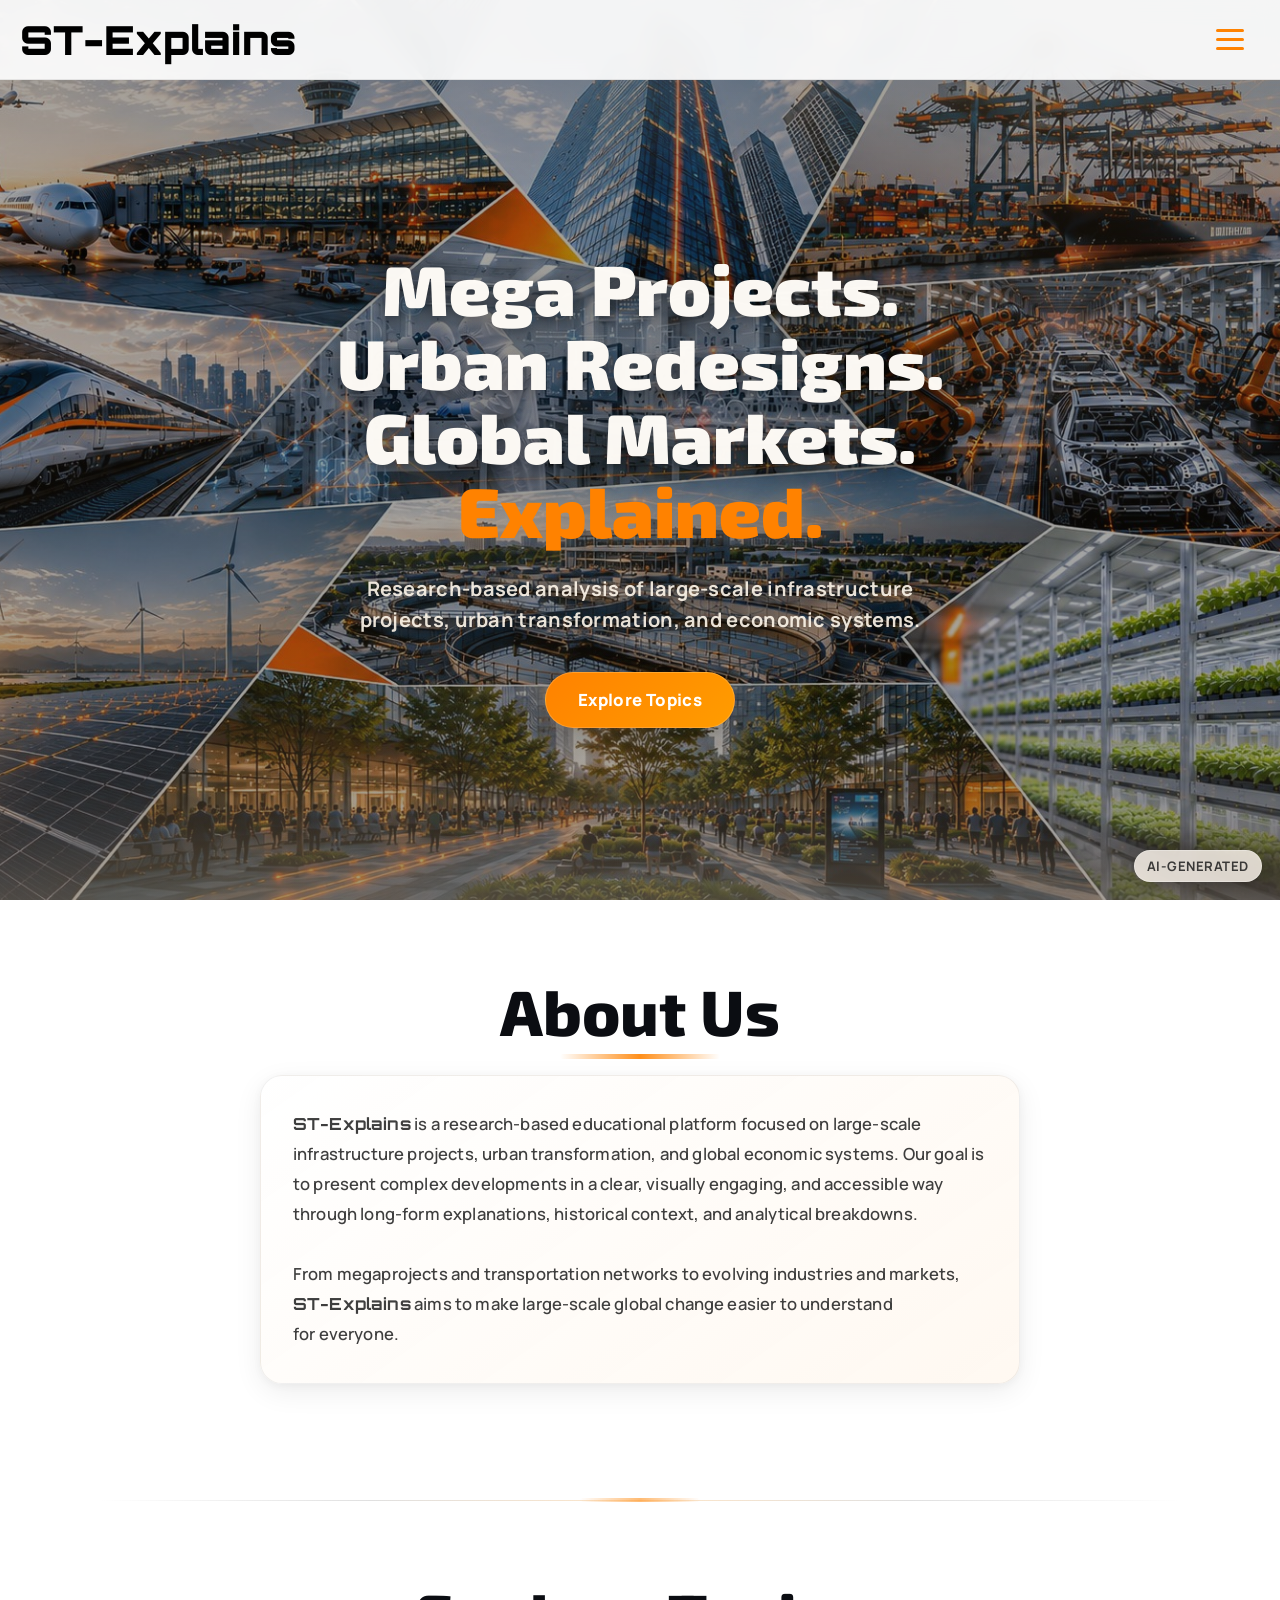
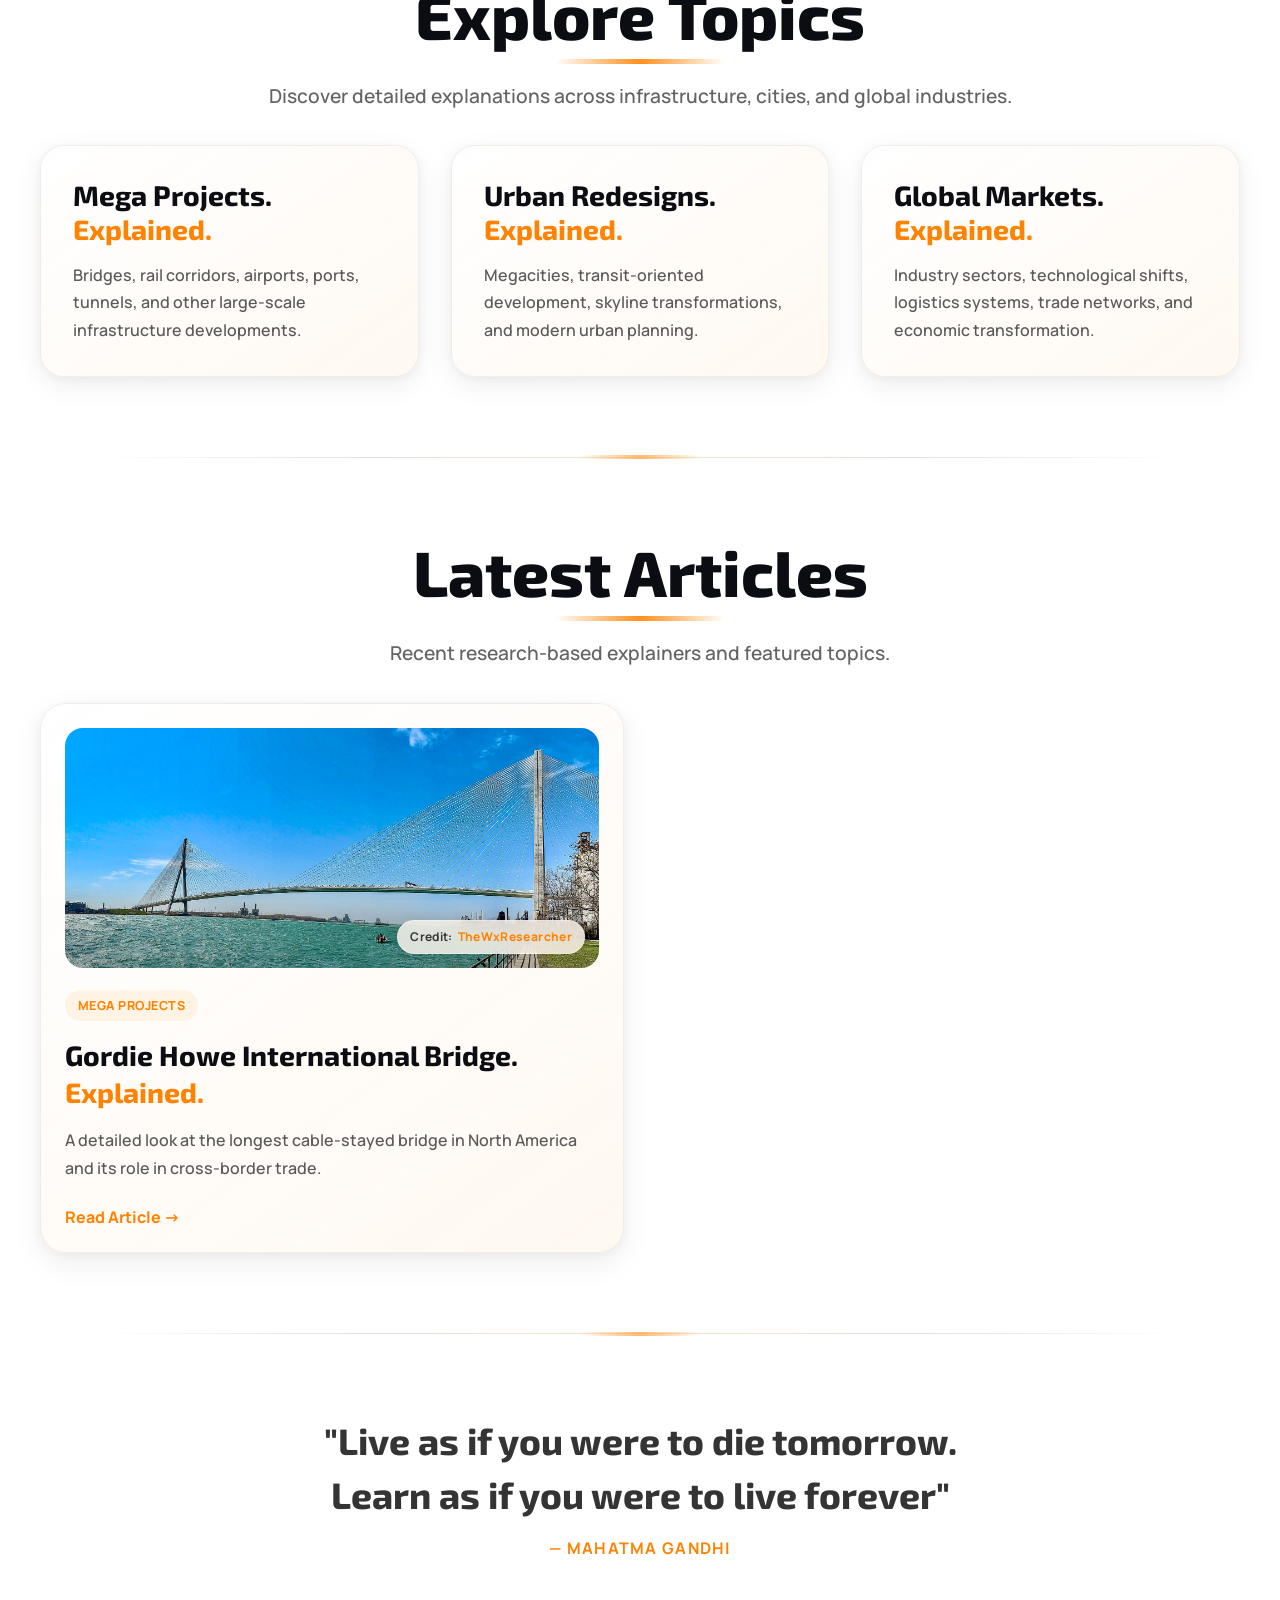
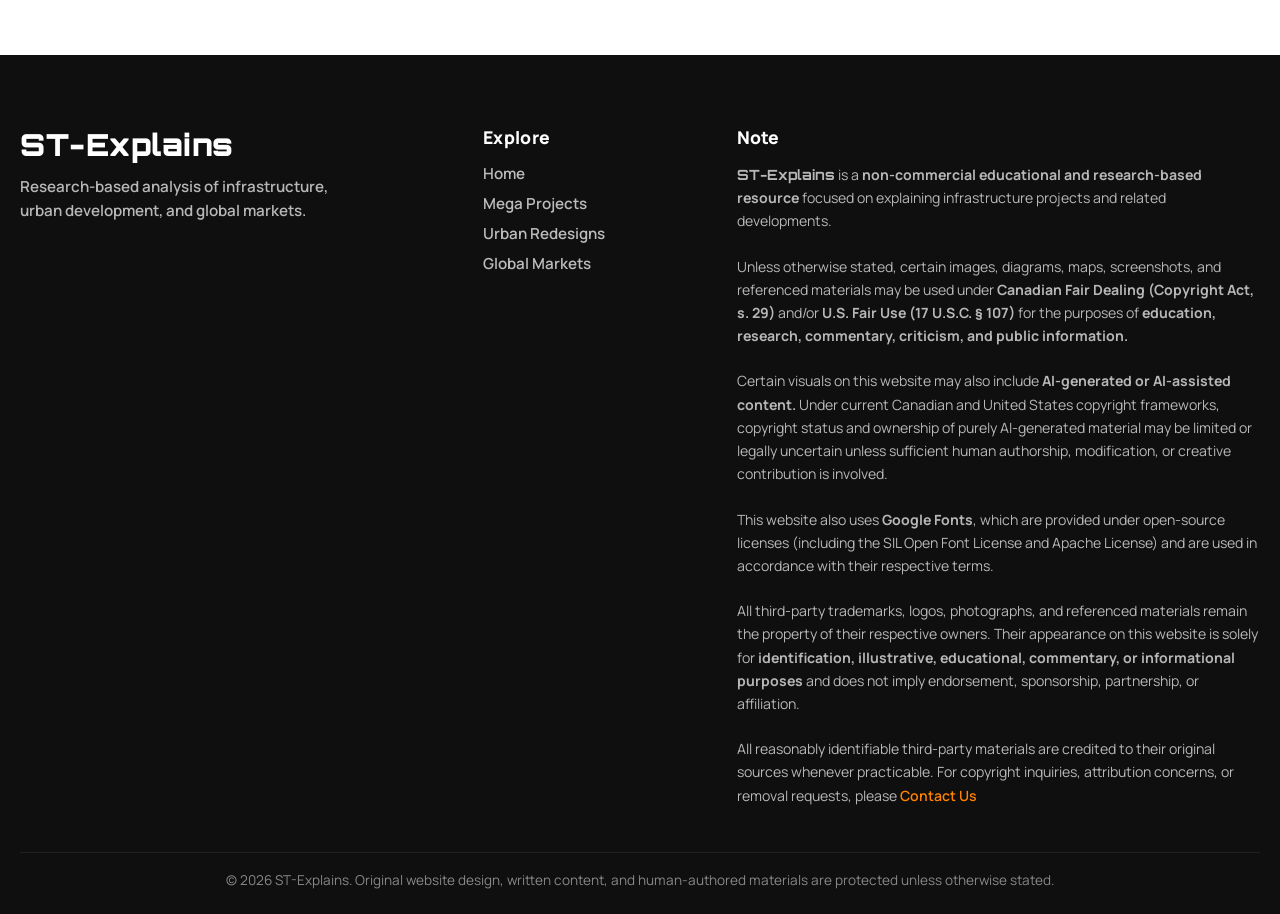
==== index.html @ fc3ccb42 "Update index.html" ====
<!DOCTYPE html>
<html lang="en"></html>
    <head>
        <meta charset="UTF-8" />
        <meta name="viewport" content="width=device-width, initial-scale=1.0" />
        <title>ST-Explains</title>
        <link rel="preconnect" href="https://fonts.googleapis.com">
        <link rel="preconnect" href="https://fonts.gstatic.com" crossorigin>
        <link href="https://fonts.googleapis.com/css2?family=Exo+2:wght@600;700;800&family=Manrope:wght@400;500;600;700;800&family=Orbitron:wght@600;700;800&display=swap" rel="stylesheet">
        <link rel="stylesheet" href="style.css">
    </head>
    <body>
        <!-- Navigation Bar & Hero Section -->
        <section class="hero">
            <img src="images/Home-Widespread-NO-LABEL.png" class="hero__bg">
            
            <!-- IMAGE INFO  -->
            <div class="hero-image-label">
                AI-Generated
            </div>

            <!-- Navigation Bar -->
            <nav class="navbar">
                <div class="navbar__container">
                    <a href="index.html" id="navbar__logo">ST-Explains</a>
                    <button id="mobile-menu" class="navbar__toggle" type="button">
                        <span class="bar"></span>
                        <span class="bar"></span>
                        <span class="bar"></span>
                    </button>
                    <ul class="navbar__menu" id="primary-navigation">
                        <li class="navbar__item active">
                            <a href="index.html" class="navbar__links active"><span class="nav-txt">Home</span></a>
                        </li>
                        <li class="navbar__item">
                            <a href="megaprojects.html" class="navbar__links"><span class="nav-txt">Mega Projects</span></a>
                        </li>
                        <li class="navbar__item">
                            <a href="cities.html" class="navbar__links"><span class="nav-txt">Urban Redesigns</span></a>
                        </li>
                        <li class="navbar__item">
                            <a href="industries.html" class="navbar__links"><span class="nav-txt">Global Markets</span></a>
                        </li>
                    </ul>
                </div>
            </nav>
            <!-- Hero Section -->
            <div class="hero__content">
                <div class="text-box">
                    <h1>Mega Projects. <br>Urban Redesigns. <br>Global Markets. <br><span class="accent">Explained.</span></h1>
                    <p><strong>Research-based analysis of large-scale infrastructure projects, urban transformation, and economic systems.</strong></p>
                    <a href="#explore-topics">Explore Topics</a>
                </div>
            </div>
        </section>

        <div class="page-layout">
            <!-- ======================================================
                ABOUT SECTION
            ======================================================= -->

            <section class="About_Section">

                <h1>About Us</h1>

                <div class="about-card">
                    <p>
                        <strong style="font-family: 'Orbitron', sans-serif;">ST-Explains</strong> is a research-based educational platform focused on
                        large-scale infrastructure projects, urban transformation, and global economic systems.
                        Our goal is to present complex developments in a clear, visually engaging, and accessible way
                        through long-form explanations, historical context, and analytical breakdowns.
                        <br><br>
                        From megaprojects and transportation networks to evolving industries and markets,
                        <strong style="font-family: 'Orbitron', sans-serif;">ST-Explains</strong> aims to make large-scale global change easier to understand for everyone.
                    </p>
                </div>

            </section>
            <div class="section-divider"></div>

            <!-- ======================================================
                TOPICS SECTION
            ======================================================= -->

            <section id="explore-topics" class="topics-section">

                <div class="section-heading">
                    <h1>Explore Topics</h1>
                    <p>
                        Discover detailed explanations across infrastructure,
                        cities, and global industries.
                    </p>
                </div>

                <div class="topics-grid">
                    <a href="megaprojects.html" class="topic-card">
                        <h3>Mega Projects. <span class="accent">Explained.</span></h3>
                        <p>
                            Bridges, rail corridors, airports, ports,
                            tunnels, and other large-scale infrastructure developments.
                        </p>
                    </a>

                    <a href="cities.html" class="topic-card">

                        <h3>Urban Redesigns.<span class="accent"> Explained.</span></h3>

                        <p>
                            Megacities, transit-oriented development,
                            skyline transformations, and modern urban planning.
                        </p>

                    </a>

                    <a href="industries.html" class="topic-card">
                        <h3>Global Markets. <span class="accent">Explained.</span></h3>
                        <p>
                            Industry sectors, technological shifts,
                            logistics systems, trade networks, and economic transformation.
                        </p>

                    </a>

                </div>

            </section>
            <div class="section-divider"></div>

            <!-- ======================================================
                LATEST ARTICLES
            ======================================================= -->

            <section class="latest-section">
                <div class="section-heading">
                    <h1>Latest Articles</h1>
                    <p>
                        Recent research-based explainers and featured topics.
                    </p>
                </div>
                <div class="latest-grid">
                    <article class="article-card">

                        <!-- ARTICLE IMAGE -->
                        <div class="article-image-wrapper">
                            <img 
                                src="/Megaprojects/GHIB/Gordie_Howe_International_Bridge_2026-04-21_1052.jpg"
                                alt="Gordie Howe International Bridge in April 2026"
                                class="article-image"
                            >
                            <!-- IMAGE LABEL -->
                            <div class="article-image-label">
                                Credit: <a href="https://commons.wikimedia.org/wiki/User:TheWxResearcher">TheWxResearcher</a>
                            </div>

                        </div>

                        <!-- ARTICLE CONTENT -->
                        <div class="article-content">

                            <span class="article-tag">
                                Mega Projects
                            </span>

                            <h3>
                                Gordie Howe International Bridge. <br>
                                <span class="accent">Explained.</span>
                            </h3>

                            <p>
                                A detailed look at the longest cable-stayed bridge in North America
                                and its role in cross-border trade.
                            </p>

                            <a href="Megaprojects/GHIB/GHIB.html">
                                Read Article →
                            </a>

                        </div>

                    </article>

                </div>
            </section>
            <div class="section-divider"></div>

            <!-- ======================================================
                QUOTE SECTION
            ======================================================= -->

            <section class="quote-section">

                <blockquote>
                    "Live as if you were to die tomorrow. <br>Learn as if you were to live forever"
                </blockquote>

                <p>— Mahatma Gandhi</p>

            </section>

        </div>
         
        <!-- FOOTER -->
        <footer class="site-footer">

            <div class="footer-container">

                <!-- Brand -->
                <div class="footer-brand">
                    <h2>ST-Explains</h2>
                    <p>
                        Research-based analysis of infrastructure, urban development, and global markets.
                    </p>
                </div>

                <!-- Links -->
                <div class="footer-links">
                    <h4>Explore</h4>
                    <a href="index.html">Home</a>
                    <a href="megaprojects.html">Mega Projects</a>
                    <a href="cities.html">Urban Redesigns</a>
                    <a href="industries.html">Global Markets</a>
                </div>

                <!-- Social / Note -->
                <div class="footer-note">
                    <h4>Note</h4>
                    <p>
                        <strong style="font-family: 'Orbitron', sans-serif;">ST-Explains</strong> is a <strong>non-commercial educational and research-based resource</strong> 
                        focused on explaining infrastructure projects and related developments.
                    </p>
                    <br>
                    <p>
                        Unless otherwise stated, certain images, diagrams, maps, screenshots, and referenced materials 
                        may be used under <strong>Canadian Fair Dealing (Copyright Act, s. 29)</strong> and/or 
                        <strong>U.S. Fair Use (17 U.S.C. § 107)</strong> for the purposes of 
                        <strong>education, research, commentary, criticism, and public information.</strong>
                    </p>
                    <br>
                    <p>
                        Certain visuals on this website may also include 
                        <strong>AI-generated or AI-assisted content.</strong>
                        Under current Canadian and United States copyright frameworks, copyright status and ownership 
                        of purely AI-generated material may be limited or legally uncertain unless sufficient human authorship, 
                        modification, or creative contribution is involved.
                    </p>
                    <br>
                    <p>
                        This website also uses <strong>Google Fonts</strong>, which are provided under open-source
                        licenses (including the SIL Open Font License and Apache License) and are used in accordance
                        with their respective terms.
                    </p>
                    <br>
                    <p>
                        All third-party trademarks, logos, photographs, and referenced materials remain the property 
                        of their respective owners. Their appearance on this website is solely for 
                        <strong>identification, illustrative, educational, commentary, or informational purposes</strong> 
                        and does not imply endorsement, sponsorship, partnership, or affiliation.
                    </p>
                    <br>
                    <p>
                        All reasonably identifiable third-party materials are credited to their original sources whenever practicable.
                        For copyright inquiries, attribution concerns, or removal requests, please  <a class="footer-links" href="https://commons.wikimedia.org/wiki/User:TheWxResearcher">Contact Us</a>
                    </p>
                </div>

            </div>

            <!-- Bottom bar -->
            <div class="footer-bottom">
                <p>
                    © 2026 ST-Explains. Original website design, written content, and human-authored materials 
                    are protected unless otherwise stated.
                </p>
            </div>
        </footer>
        <script src="app.js"></script>
    </body>
</html>
---- style.css ----
:root {
    /* ============================= */
    /* Base Colors */
    --white-primary: #FFFFFF;
    --white-muted: #F5F5F5;

    --black-primary: #000000;
    --black-secondary: #1C1C1C;

    /* ============================= */
    /* Text Colors */
    --text-primary: #0b0d12;
    --text-secondary: #4f545c;
    --text-secondary-overlay: #1f2328;
    --text-muted: #C4C4C4;
    --text-inverse: #FFFFFF;

    /* ============================= */
    /* Accent Colors (Construction Theme) */
    --accent-primary: #FF8200;   /* Industrial Reddish-Orange */
    --accent-secondary: #FF9C00; /* Construction Gold */

    /* ============================= */
    /* UI Elements */
    --background-main: var(--white-primary);
    --background-section: var(--white-muted);

    --navbar-bg: var(--white-primary);
    --footer-bg: var(--black-primary);

    --link-default: var(--accent-primary);
    --link-hover: var(--accent-secondary);

    --button-primary-bg: var(--accent-primary);
    --button-primary-text: var(--text-inverse);
    --button-primary-hover-bg: var(--accent-secondary);
    --button-primary-hover-text: var(--text-inverse);

    --divider-color: #353535;
    --border-light: #e0e0e0;

    /* Navbar height */
    --navbar-height: 80px;
}

/* =========================================================
   RESET & BASE
========================================================= */
html {
    scroll-behavior: smooth;
    margin: 0;
    padding: 0;
}

* {
    margin: 0;
    padding: 0;
    box-sizing: border-box;
}

body {
    background-color: var(--white-primary);
    color: var(--text-primary);
    margin: 0;
    padding: 0;
    -webkit-font-smoothing: antialiased;
    -moz-osx-font-smoothing: grayscale;
    text-rendering: optimizeLegibility;
}

/* =========================================================
   FONT Hierarchy
========================================================= */
body,
p,
a,
li,
span,
button,
input,
textarea {
    font-family: 'Manrope', sans-serif;
}

/* Headings */

.text-box h1, .text-box h1 .accent,
.section-heading h1,
.About_Section h1,
.topic-card h3, .topic-card h3 .accent,
.article-card h3, .article-card h3 .accent,
.quote-section blockquote {
    font-family: 'Exo 2', sans-serif;
}
/* Logo */

#navbar__logo,
.footer-brand h2 {
    font-family: 'Orbitron', sans-serif;
}
/* =========================================================
   NAVBAR
========================================================= */
.navbar {
    position: fixed;
    top: 0;
    left: 0;
    width: 100%;
    height: var(--navbar-height);
    z-index: 9999;
    background: rgba(255, 255, 255, 0.92); /* slightly translucent */
    backdrop-filter: blur(10px);          /* modern glass effect */
    -webkit-backdrop-filter: blur(10px);
    border-bottom: 1px solid rgba(0,0,0,0.08);
}

.navbar__container {
    max-width: 1300px;
    height: 100%;
    margin: 0 auto;
    padding: 0 20px;
    display: flex;
    justify-content: space-between;
    align-items: center;
}

/* Logo */
#navbar__logo {
    font-size: 2.5rem;
    font-weight: 900;
    color: var(--black-primary);
    text-decoration: none;
}

/* Menu */
.navbar__menu {
    display: flex;
    list-style: none;
    align-items: center;
}

.navbar__item {
    height: 50px;
    font-size: 1.25rem;
    font-weight: 700;
}

.navbar__links {
    position: relative;
    display: inline-flex;
    align-items: center;
    padding: 0 1.1rem;
    height: 100%;
    color: var(--text-primary);
    transition: color 0.25s ease;
    text-decoration: none;
    text-shadow: 0 2px 8px rgba(0,0,0,0.12), 0 1px 0 rgba(255,255,255,0.12);
}

.nav-txt {
    display: inline-block; /* needed so ::after can size to the text */
    position: relative;
}

.nav-txt::after {
    content: "";
    position: absolute;
    left: 50%;
    bottom: -15px;
    width: 100%;
    height: 4px;
    transform: translateX(-50%) scaleX(0);
    transform-origin: center;
    background: var(--accent-primary);
    transition: transform .75s cubic-bezier(.2,.8,.2,1);
    pointer-events: none;
    z-index: 2;
}

/* show the underline */
.navbar__links:hover .nav-txt::after,
.navbar__links:focus-visible .nav-txt::after,
.navbar__links.active .nav-txt::after,
.navbar__item:focus-within .nav-txt::after {
    transform: translateX(-50%) scaleX(1.15);
}

/* color on hover/focus/active */
.navbar__links:hover,.navbar__links:focus-visible,.navbar__links.active {
    color: var(--accent-primary);
    text-shadow: 0 2px 12px rgba(255,130,0,0.22), 0 1px 0 rgba(255,255,255,0.12);
    outline: none;
}

/* Mobile toggle */
.navbar__toggle {
    display: none;              
    background: transparent;
    border: 0;
    padding: 8px;
    cursor: pointer;
    align-items: center;
    justify-content: center;
    gap: 6px;
    z-index: 1200;
    width: 44px;
    height: 40px;
    box-sizing: content-box;
}

/* the three bars */
.navbar__toggle .bar {
    display: block;           
    width: 28px;
    height: 3px;
    border-radius: 2px;
    background: var(--accent-primary, #ff7200);
    transform-origin: center;
    transition: transform .25s ease, opacity .2s ease;
}

@media screen and (max-width: 1300px) {
    .navbar {
        transition: top 0.35s ease;
    }

    .navbar__toggle {
        display: inline-flex;
        flex-direction: column;
        align-items: center;
        justify-content: center;
    } 

    .navbar__container {
        position: relative;
    }

    .navbar__menu {
        position: absolute;
        top: -1000px;
        left: 0;
        width: 100%;
        background-color: #ffffff;
        flex-direction: column;
        transition: top 0.35s ease;
        border-bottom: 1px solid var(--border-light);
        padding-bottom: 10px;
    }

    .navbar__menu.active {
        top: 80px;
    }
    
    .navbar__item {
        position: relative;
        width: 100%;
        height: auto;
        justify-content: center;
        font-size: 1.25rem;
    }
    
    .nav-txt::after {
        display: none !important;
        transition: none !important;
        transform: none !important;
        opacity: 0 !important;
    }

    .navbar__links {
        display: block;
        width: 100%;
        padding: 1.25rem 1.5rem 1.25rem 2.5rem;
        box-sizing: border-box;
        border-radius: 12px;
        position: relative;
        text-align: center;
    }

    .navbar__links:hover, .navbar__links.active, .navbar__item:focus-within .navbar__links {
        color: var(--accent-primary);  
    }

    .navbar__links::before {
        content: "";
        position: absolute;
        left: 12px;
        top: 50%;
        transform: translateY(-50%) scaleY(0);
        transform-origin: center;
        width: 6px;
        height: 30px;               /* final height */
        background: var(--accent-primary);
        border-radius: 4px;
        transition: transform .75s cubic-bezier(.2,.9,.2,1);
        z-index: 3;
        pointer-events: none;
    }

    .navbar__links::after {
        content: "";
        position: absolute;
        left: 8px;
        top: 50%;
        transform: translateY(-50%) scaleY(0);
        transform-origin: center;
        width: calc(100% - 16px);
        height: 50px;
        background: rgba(255,156,0,0.14);
        border-radius: 12px;
        transition: transform .75s cubic-bezier(.2,.9,.2,1), opacity .18s linear;
        z-index: 2;
        pointer-events: none;
        opacity: 0;
    }

    .navbar__links:hover::before,
    .navbar__links.active::before,
    .navbar__item:focus-within .navbar__links::before {
        transform: translateY(-50%) scaleY(1.15);
    }

    .navbar__links:hover::after,
    .navbar__links.active::after,
    .navbar__item:focus-within .navbar__links::after {
        transform: translateY(-50%) scaleY(1);
        opacity: 1;
    }

    .navbar__toggle.is-active .bar:nth-child(1) {
        transform: translateY(9px) rotate(45deg);
    }

    .navbar__toggle.is-active .bar:nth-child(2) {
        opacity: 0;
    }

    .navbar__toggle.is-active .bar:nth-child(3) {
        transform: translateY(-9px) rotate(-45deg);
    }
}

/* =========================================================
   HERO SECTION
========================================================= */
.hero {
    position: relative;
    height: 100vh;
    width: 100%;
    overflow: hidden;
    display: flex;
    align-items: center;
    justify-content: center;
    margin-bottom: 0;
}

/* HERO IMAGE */
.hero__bg {
    position: absolute;
    inset: 0;
    width: 100%;
    height: 100%;
    object-fit: cover;
    object-position: center;
    z-index: 1;
    animation: heroZoom 18s ease-in-out infinite alternate;
    object-position: center 35%;
}

@keyframes heroZoom {
    from {
        transform: scale(1);
    }
    to {
        transform: scale(1.08);
    }
}

/* OVERLAY LAYERS */
.hero::before {
    content: "";
    position: absolute;
    inset: 0;
    background:
        linear-gradient(
            rgba(0,0,0,0.35),
            rgba(0,0,0,0.35)
        ),

        linear-gradient(
            to bottom,
            hsla(33, 100%, 89%, 0.4) 0%,
            hsla(33, 100%, 89%, 0.2) 8%,
            hsla(35, 100%, 81%, 0.1) 14%,
            transparent 22%
        ),
        linear-gradient(
            to top,
            hsla(33, 100%, 89%, 0.4) 0%,
            hsla(33, 100%, 89%, 0.2) 8%,
            hsla(35, 100%, 81%, 0.1) 14%,
            transparent 22%
        ),
        radial-gradient(
            ellipse at 80% 0%,
            rgba(255, 200, 120, 0.15) 0%,
            transparent 60%
        ),
        radial-gradient(
            ellipse at 20% 100%,
            rgba(255, 200, 120, 0.15) 0%,
            transparent 60%
        );
    z-index: 2;
    pointer-events: none;
}

/* =========================================================
   HERO IMAGE LABEL
========================================================= */

.hero-image-label {
    position: absolute;
    bottom: 18px;
    right: 18px;
    z-index: 20;
    padding: 6px 12px;
    border-radius: 999px;
    background: rgba(255, 248, 240, 0.82);
    backdrop-filter: blur(10px);
    color: rgba(40, 40, 40, 0.9);
    font-size: 0.82rem;
    font-weight: 700;
    letter-spacing: 0.04em;
    text-transform: uppercase;
    box-shadow: 0 4px 14px rgba(0,0,0,0.14);
    border: 1px solid rgba(255,255,255,0.28);
    user-select: none;
    pointer-events: none;
}

/* ---------------------------------------------------------
   MOBILE
--------------------------------------------------------- */

@media screen and (max-width: 768px) {
    .hero-image-label {
        bottom: 14px;
        right: 14px;
        font-size: 0.72rem;
        padding: 5px 10px;
    }
}

/* =========================================================
   HERO TEXT
========================================================= */
.hero__content {
    position: relative;
    z-index: 5;
    width: 100%;
    padding-top: var(--navbar-height);
    display: flex;
    justify-content: center;
    align-items: center;
}

.text-box {
    width: 100%;
    max-width: 1300px;
    display: flex;
    flex-direction: column;
    align-items: center;
    gap: 25px;
    text-align: center;
    color: #fff;
    padding:
        clamp(1rem, 2vw, 2rem)
        clamp(1rem, 3vw, 2.5rem);
}

/* ---------------------------------------------------------
   MAIN TITLE
--------------------------------------------------------- */
.text-box h1 {
    margin: 0;
    max-width: 1000px;
    font-size: clamp(3rem, 5.5vw, 5.5rem);
    font-weight: 900;
    line-height: 1.05;
    color: rgba(255, 252, 247, 0.98);
    text-wrap: balance;
    text-shadow:
        0 10px 35px rgba(0,0,0,0.42),
        0 3px 10px rgba(0,0,0,0.22);
}

/* ACCENT */
.text-box h1 .accent {
    color: var(--accent-primary);
    text-shadow: 0 0 18px rgba(255, 190, 120, 0.18);
}

/* ---------------------------------------------------------
   SUBTITLE
--------------------------------------------------------- */

.text-box p {
    margin: 0;
    width: min(720px, 92%);
    font-size: clamp(1rem, 1.75vw, 1.25rem);
    font-weight: 500;
    line-height: 1.55;
    letter-spacing: 0.015em;
    color: rgba(255, 247, 235, 0.9);
    text-shadow: 0 3px 12px rgba(0,0,0,0.32);
    text-wrap: balance;
}

/* ---------------------------------------------------------
   CTA BUTTON
--------------------------------------------------------- */
.text-box a {
    margin-top: 0.75rem;
    display: inline-flex;
    align-items: center;
    justify-content: center;
    padding: 0.95rem 2rem;
    border-radius: 999px;
    background: linear-gradient(135deg, var(--accent-primary), var(--accent-secondary));
    color: white;
    text-decoration: none;
    font-size: 1.05rem;
    font-weight: 800;
    letter-spacing: 0.02em;
    border: 1px solid rgba(255,255,255,0.18);
    box-shadow: 0 8px 24px rgba(0,0,0,0.18);
    transition:
        transform 0.25s ease,
        box-shadow 0.25s ease,
        filter 0.25s ease;
}

.text-box a:hover {
    transform: translateY(-2px);
    filter: brightness(1.03);
    box-shadow: 0 12px 28px rgba(0,0,0,0.24);
}

/* ---------------------------------------------------------
   MOBILE
--------------------------------------------------------- */

@media screen and (max-width: 768px) {
    .hero__content {
        padding: 6rem 1.25rem 4rem;
    }

    .text-box {
        gap: 1rem;
    }

    .text-box h1 {
        font-size: clamp(2.5rem, 10vw, 4rem);
        line-height: 1.08;
        letter-spacing: -0.04em;
    }

    .text-box p {
        width: 100%;
        font-size: 1.08rem;
        line-height: 1.55;
    }

    .text-box a {
        width: 100%;
        max-width: 280px;
    }
}

/* =========================================================
   PAGE LAYOUT
========================================================= */

.page-layout {
    width: 100%;
    background: var(--white-primary);
    display: flex;
    flex-direction: column;
    align-items: center;
    gap: 2.75rem;
    padding: 2.5rem 1.5rem 6rem;
}

/* shared section width */

.About_Section,
.topics-section,
.latest-section,
.quote-section {
    width: 100%;
    max-width: 1200px;
}

/* =========================================================
   SECTION HEADINGS
========================================================= */

.section-heading {
    text-align: center;
    margin-bottom: 2rem;
}

.section-heading h1 {
    font-size: clamp(2.8rem, 5vw, 4rem); /* increased size */
    font-weight: 800;
    line-height: 1.05;
    color: var(--text-primary);
    position: relative;
    margin: 0 0 1rem;
    padding-bottom: 1rem;
    text-wrap: balance;
}

/* accent underline */
.section-heading h1::after {
    content: "";
    position: absolute;
    left: 50%;
    bottom: 0;
    transform: translateX(-50%);
    width: 170px;
    height: 5px;
    background: linear-gradient(to right, transparent, var(--accent-primary), transparent);
    border-radius: 2px;
    opacity: 0.9;
}

.section-heading p {
    max-width: 760px; /* slightly wider for balance */
    margin: 0 auto;
    font-size: 1.2rem;
    font-weight: 550;
    line-height: 1.75;
    color: rgba(40,40,40,0.72);
    text-wrap: balance;
}

/* =========================================================
   SECTION HEADING MOBILE
========================================================= */

@media screen and (max-width: 768px) {

    .section-heading {
        margin-bottom: 2rem;
    }

    .section-heading h1 {
        font-size: clamp(2.4rem, 9vw, 3.2rem);
        line-height: 1.08;
        margin-bottom: 0.85rem;
        padding-bottom: 0.75rem;
    }

    .section-heading h1::after {
        width: 130px;
        height: 4px;
    }

    .section-heading p {
        font-size: 1.02rem;
        line-height: 1.65;
    }
}

/* =========================================================
   SECTION DIVIDER
========================================================= */

.section-divider {
    width: min(1100px, 88%);
    height: 1px;
    margin: 2.25rem auto;
    background: linear-gradient(to right, transparent, rgba(0,0,0,0.12), rgba(255,140,0,0.22),rgba(0,0,0,0.12), transparent);
    position: relative;
}

/* subtle glowing center accent */
.section-divider::after {
    content: "";
    position: absolute;
    left: 50%;
    top: 50%;
    transform: translate(-50%, -50%);
    width: 120px;
    height: 4px;
    border-radius: 999px;
    background: linear-gradient(to right,transparent,var(--accent-primary),transparent);
    opacity: 0.55;
    filter: blur(0.5px);
}

/* =========================================================
   SECTION DIVIDER MOBILE
========================================================= */

@media screen and (max-width: 768px) {
    .section-divider {
        margin: 1.75rem auto;
        width: 92%;
    }

    .section-divider::after {
        width: 90px;
    }
}

/* =========================================================
   ABOUT SECTION
========================================================= */

.About_Section {
    display: flex;
    flex-direction: column;
    align-items: center;
    text-align: center;
    width: 100%;
    max-width: 1100px;
    margin: 2.25rem auto;
    padding: 0 1.5rem;
}

/* =========================================================
   HEADING
========================================================= */

.About_Section h1 {
    font-size: clamp(2.8rem, 5vw, 4rem);
    font-weight: 800;
    line-height: 1.08;
    color: var(--text-primary);
    position: relative;
    margin: 0 0 1rem;
    padding-bottom: 0.85rem;
    text-wrap: balance;
}

.About_Section h1::after {
    content: "";
    position: absolute;
    left: 50%;
    bottom: 0;
    transform: translateX(-50%);
    width: 160px;
    height: 5px;
    border-radius: 999px;
    background: linear-gradient(to right, transparent, var(--accent-primary), transparent);
    opacity: 0.9;
}

/* =========================================================
   ABOUT CARD
========================================================= */

.about-card {
    width: 100%;
    max-width: 760px;
    padding:
        clamp(1.4rem, 3vw, 2.1rem)
        clamp(1.2rem, 3vw, 2rem);
    border-radius: 22px;
    background: linear-gradient(145deg, rgba(255,255,255,0.96), rgba(255,248,240,0.92));
    border: 1px solid rgba(0,0,0,0.06);
    box-shadow:
        0 8px 28px rgba(0,0,0,0.07),
        0 2px 8px rgba(0,0,0,0.04);
    text-align: left;
}

/* =========================================================
   ABOUT TEXT
========================================================= */

.about-card p {
    margin: 0;
    font-size: clamp(1rem, 1.3vw, 1.08rem);
    font-weight: 550;
    line-height: 1.8;
    letter-spacing: 0.01em;
    color: rgba(35,35,35,0.88);
    text-wrap: pretty;
}

/* =========================================================
   ABOUT SECTION MOBILE
========================================================= */

@media screen and (max-width: 768px) {

    .About_Section {
        margin: 2rem auto;
        padding: 0 1rem;
    }

    .About_Section h1 {
        margin-bottom: 0.9rem;
        padding-bottom: 0.7rem;
    }

    .About_Section h1::after {
        width: 120px;
        height: 4px;
    }

    .about-card {
        border-radius: 18px;
        padding: 1.35rem;
    }

    .about-card p {
        font-size: 1rem;
        line-height: 1.72;
    }
}

/* =========================================================
   TOPICS GRID
========================================================= */

.topics-grid {
    display: grid;
    grid-template-columns: repeat(3, 1fr);
    gap: 2rem;
}

.topic-card {
    display: flex;
    flex-direction: column;
    gap: 1rem;
    padding: 2rem;
    border-radius: 24px;
    text-decoration: none;
    background: linear-gradient( 145deg,rgba(255,255,255,0.96),rgba(255,248,240,0.92));
    border: 1px solid rgba(0,0,0,0.06);
    box-shadow: 0 8px 28px rgba(0,0,0,0.07), 0 2px 8px rgba(0,0,0,0.04);
    transition:
        transform 0.25s ease,
        box-shadow 0.25s ease;
}

.topic-card:hover {
    transform: translateY(-6px);
    box-shadow: 0 14px 32px rgba(0,0,0,0.1);
}

.topic-card h3 {
    font-size: 1.75rem;
    font-weight: 750;
    color: var(--text-primary);
    margin: 0;
}

.topic-card p {
    margin: 0;
    line-height: 1.7;
    color: rgba(40,40,40,0.76);
    font-weight: 550;
}

.topic-card .accent {
    color: var(--accent-primary);
}

#explore-topics {
    scroll-margin-top: 190px;
}

/* =========================================================
   LATEST ARTICLES
========================================================= */
.latest-grid {
    display: grid;
    grid-template-columns: repeat(2, minmax(0, 1fr));
    gap: 2rem;
}

.article-card {
    display: flex;
    flex-direction: column;
    padding: 1.5rem;
    border-radius: 26px;
    background: linear-gradient(145deg,rgba(255,255,255,0.97), rgba(255,248,240,0.93));
    border: 1px solid rgba(0,0,0,0.06);
    box-shadow:
        0 10px 30px rgba(0,0,0,0.07),
        0 2px 10px rgba(0,0,0,0.04);
    overflow: hidden;
    transition:
        transform 0.28s ease,
        box-shadow 0.28s ease;
}

/* subtle lift */

.article-card:hover {
    transform: translateY(-4px);
    box-shadow:
        0 16px 36px rgba(0,0,0,0.10),
        0 3px 12px rgba(0,0,0,0.05);
}

/* =========================================================
   ARTICLE IMAGE
========================================================= */

.article-image-wrapper {
    position: relative;
    width: 100%;
    overflow: hidden;
    border-radius: 18px;
    margin-bottom: 1.4rem;
    background: #f5f5f5;
}

.article-image {
    width: 100%;
    height: 240px;
    object-fit: cover;
    object-position: center;
    display: block;
    transition:
        transform 0.5s ease,
        filter 0.35s ease;
}

/* image hover */

.article-card:hover .article-image {
    transform: scale(1.045);
    filter: brightness(1.02);
}

/* subtle image overlay */

.article-image-wrapper::after {
    content: "";
    position: absolute;
    inset: 0;
    background: linear-gradient(to top, rgba(0,0,0,0.22) 0%, transparent 35%);
    pointer-events: none;
}

/* =========================================================
   IMAGE CREDIT LABEL
========================================================= */

.article-image-label {
    position: absolute;
    bottom: 14px;
    right: 14px;
    z-index: 5;
    display: inline-flex;
    align-items: center;
    gap: 0.3rem;
    padding: 0.45rem 0.75rem;
    border-radius: 999px;
    background: rgba(255, 248, 240, 0.82);
    backdrop-filter: blur(10px);
    -webkit-backdrop-filter: blur(10px);
    border: 1px solid rgba(255,255,255,0.28);
    box-shadow: 0 4px 14px rgba(0,0,0,0.14);
    font-size: 0.75rem;
    font-weight: 700;
    letter-spacing: 0.03em;
    color: rgba(35,35,35,0.9);
}

/* credit link */
.article-image-label a {
    color: var(--accent-primary);
    text-decoration: none;
    font-weight: 750;
    transition:
        color 0.2s ease,
        opacity 0.2s ease;
}

.article-image-label a:hover {
    opacity: 0.82;
    text-decoration: underline;
}

/* =========================================================
   ARTICLE CONTENT
========================================================= */

.article-content {
    display: flex;
    flex-direction: column;
    flex: 1;
}

.article-tag {
    display: inline-flex;
    align-items: center;
    width: fit-content;
    margin-bottom: 1rem;
    padding: 0.45rem 0.8rem;
    border-radius: 999px;
    background: rgba(255,190,120,0.16);
    color: var(--accent-primary);
    font-size: 0.78rem;
    font-weight: 750;
    letter-spacing: 0.04em;
    text-transform: uppercase;
}

.article-card h3 {
    margin: 0 0 1rem;
    font-size: 1.75rem;
    font-weight: 750;
    line-height: 1.3;
    color: var(--text-primary);
    text-wrap: balance;
}

.article-card .accent {
    color: var(--accent-primary);
}

.article-card p {
    margin: 0 0 1.5rem;
    line-height: 1.75;
    color: rgba(40,40,40,0.76);
    font-size: 1rem;
    font-weight: 550;
    flex: 1;
}

.article-card > a,
.article-content > a {
    width: fit-content;
    text-decoration: none;
    color: var(--accent-primary);
    font-weight: 750;
    transition:
        transform 0.2s ease,
        opacity 0.2s ease;
}

.article-card > a:hover,
.article-content > a:hover {
    transform: translateX(2px);
    opacity: 0.82;
}

/* =========================================================
   MOBILE
========================================================= */

@media screen and (max-width: 768px) {

    .latest-grid {
        grid-template-columns: 1fr;
        gap: 1.5rem;
    }

    .article-card {
        padding: 1.2rem;
        border-radius: 22px;
    }

    .article-image {
        height: 210px;
    }

    .article-card h3 {
        font-size: 1.3rem;
    }

    .article-image-label {
        bottom: 12px;
        right: 12px;
        font-size: 0.68rem;
        padding: 0.4rem 0.65rem;
    }
}

#latest-articles {
    scroll-margin-top: 120px;
}

/* =========================================================
   QUOTE SECTION
========================================================= */

.quote-section {
    text-align: center;
    max-width: 900px;
}

.quote-section blockquote {
    margin: 0 0 1rem;
    font-size: clamp(1.6rem, 3vw, 2.3rem);
    font-weight: 750;
    line-height: 1.45;
    color: rgba(30,30,30,0.9);
}

.quote-section p {
    margin: 0;
    font-size: 1rem;
    font-weight: 700;
    letter-spacing: 0.08em;
    text-transform: uppercase;
    color: var(--accent-primary);
}

/* =========================================================
   CONTENT GRID RESPONSIVE
========================================================= */

@media screen and (max-width: 900px) {

    .topics-grid,
    .latest-grid {
        grid-template-columns: 1fr;
    }

    .page-layout {
        gap: 5rem;
    }
}

@media screen and (max-width: 768px) {

    .page-layout {
        padding: 3rem 1rem 5rem;
    }

    .topic-card,
    .article-card {
        padding: 1.5rem;
    }

    .quote-section blockquote {
        font-size: 1.5rem;
    }
}

/* =========================================================
   FOOTER (UPDATED)
========================================================= */

.site-footer {
    background: #0f0f0f;
    color: rgba(255,255,255,0.85);
    padding: 70px 20px 25px;
    margin-top: 0px;
}

/* container layout */
.footer-container {
    max-width: 1300px;
    margin: 0 auto;

    display: grid;
    grid-template-columns: 2fr 1fr 2.5fr;
    gap: 45px;
}

/* =========================================================
   BRAND
========================================================= */

.footer-brand h2 {
    color: #ffffff;
    font-size: 1.9rem;
    font-weight: 900;
    margin-bottom: 12px;
    letter-spacing: 0.5px;
}

.footer-brand p {
    font-size: 0.95rem;
    line-height: 1.6;
    color: rgba(255,255,255,0.7);
    max-width: 350px;
    font-weight: 600;
}

/* =========================================================
   LINKS
========================================================= */

.footer-links h4 {
    color: white;
    margin-bottom: 14px;
    font-size: 1.1rem;
    letter-spacing: 0.3px;
    font-weight: 800;
}

.footer-links a {
    display: block;
    color: rgba(255,255,255,0.72);
    text-decoration: none;
    margin-bottom: 9px;
    font-size: 0.95rem;
    font-weight: 600;
    transition: color 0.2s ease, transform 0.2s ease;
}

.footer-links a:hover {
    color: var(--accent-primary);
    transform: translateX(3px);
}

/* =========================================================
   NOTE / LEGAL SECTION
========================================================= */

.footer-note h4 {
    color: white;
    margin-bottom: 14px;
    font-size: 1.1rem;
    font-weight: 800;
}

.footer-note p {
    font-size: 0.88rem;
    line-height: 1.65;
    color: rgba(255,255,255,0.7);
}

/* inline link inside note */
.footer-note a {
    color: var(--accent-primary);
    text-decoration: none;
    font-weight: 600;
}

.footer-note a:hover {
    text-decoration: underline;
}

/* =========================================================
   BOTTOM BAR
========================================================= */

.footer-bottom {
    border-top: 1px solid rgba(255,255,255,0.08);
    margin-top: 45px;
    padding-top: 18px;
    text-align: center;
    font-size: 0.85rem;
    color: rgba(255,255,255,0.5);
}

/* =========================================================
   FOOTER RESPONSIVE
========================================================= */

@media screen and (max-width: 900px) {
    .footer-container {
        grid-template-columns: 1fr 1fr;
        gap: 35px;
    }
}

@media screen and (max-width: 600px) {
    .footer-container {
        grid-template-columns: 1fr;
        text-align: left;
    }

    .footer-brand p {
        max-width: 100%;
    }
}
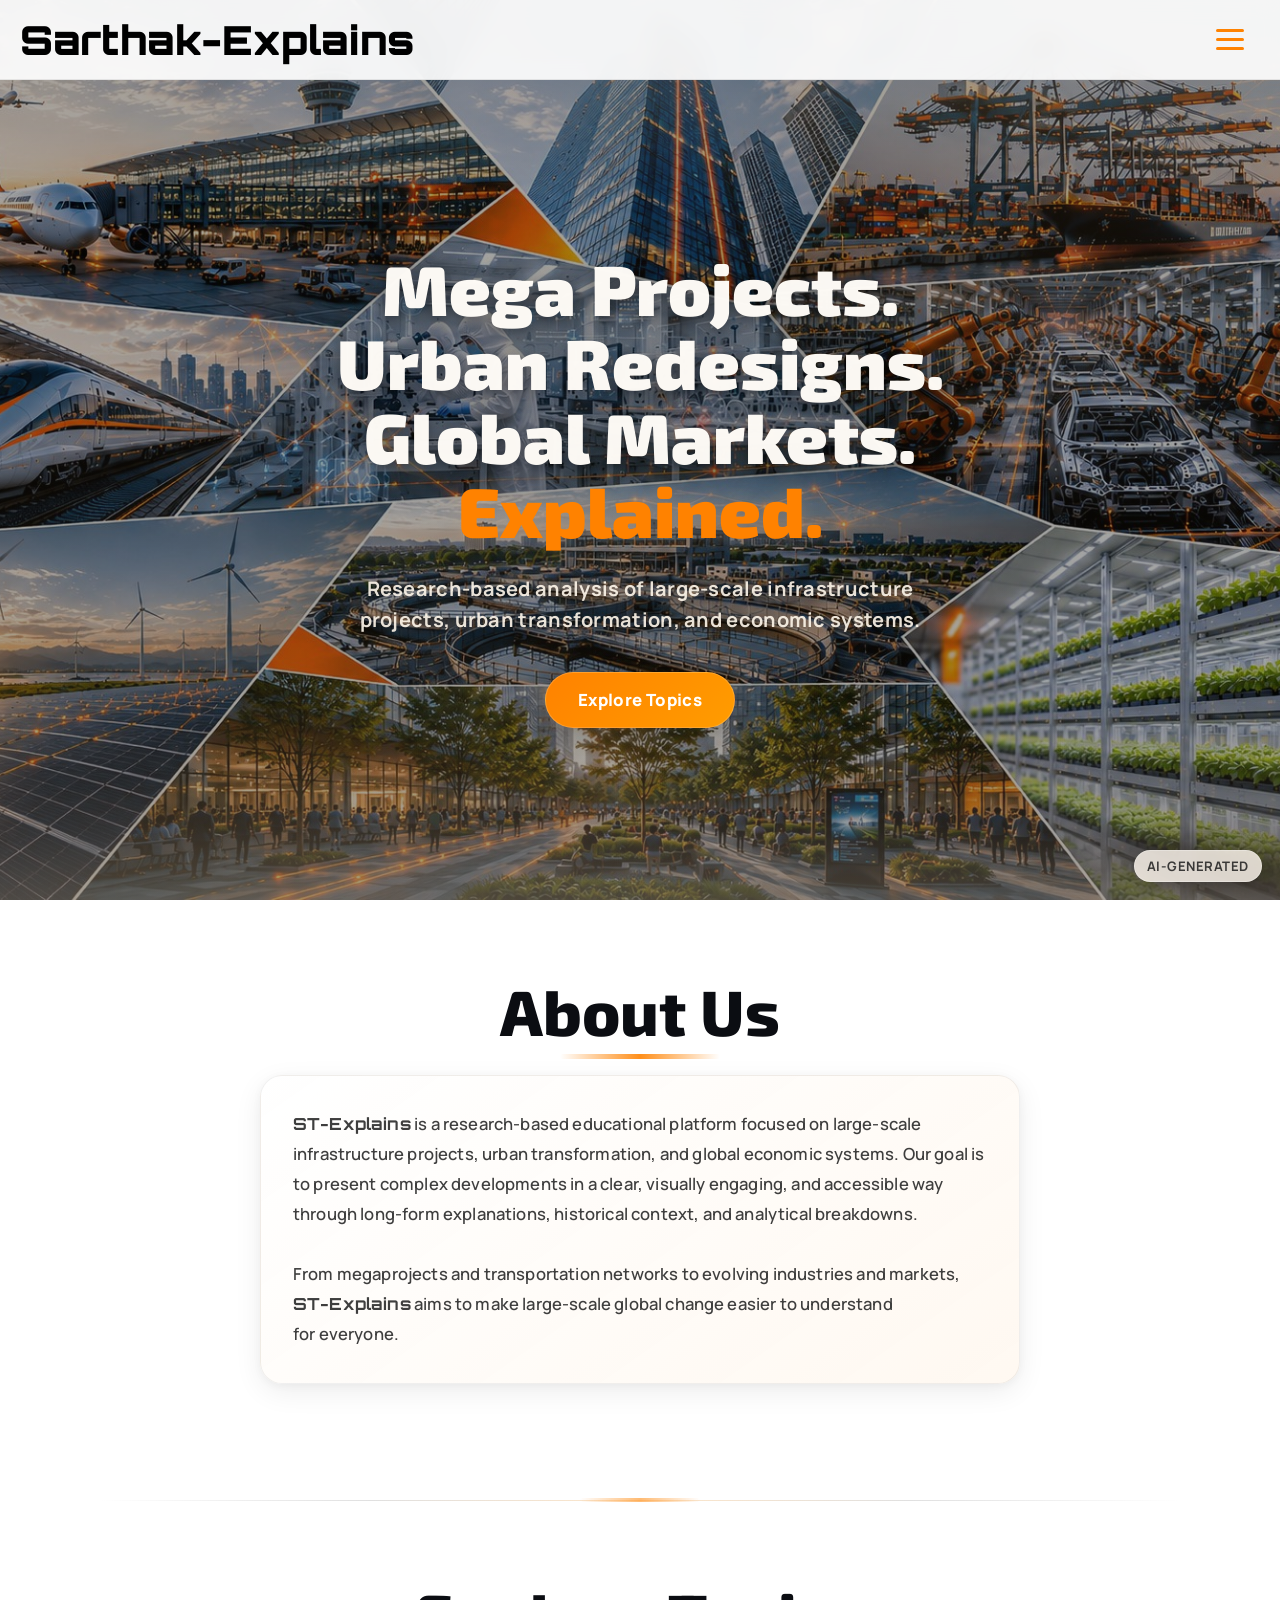
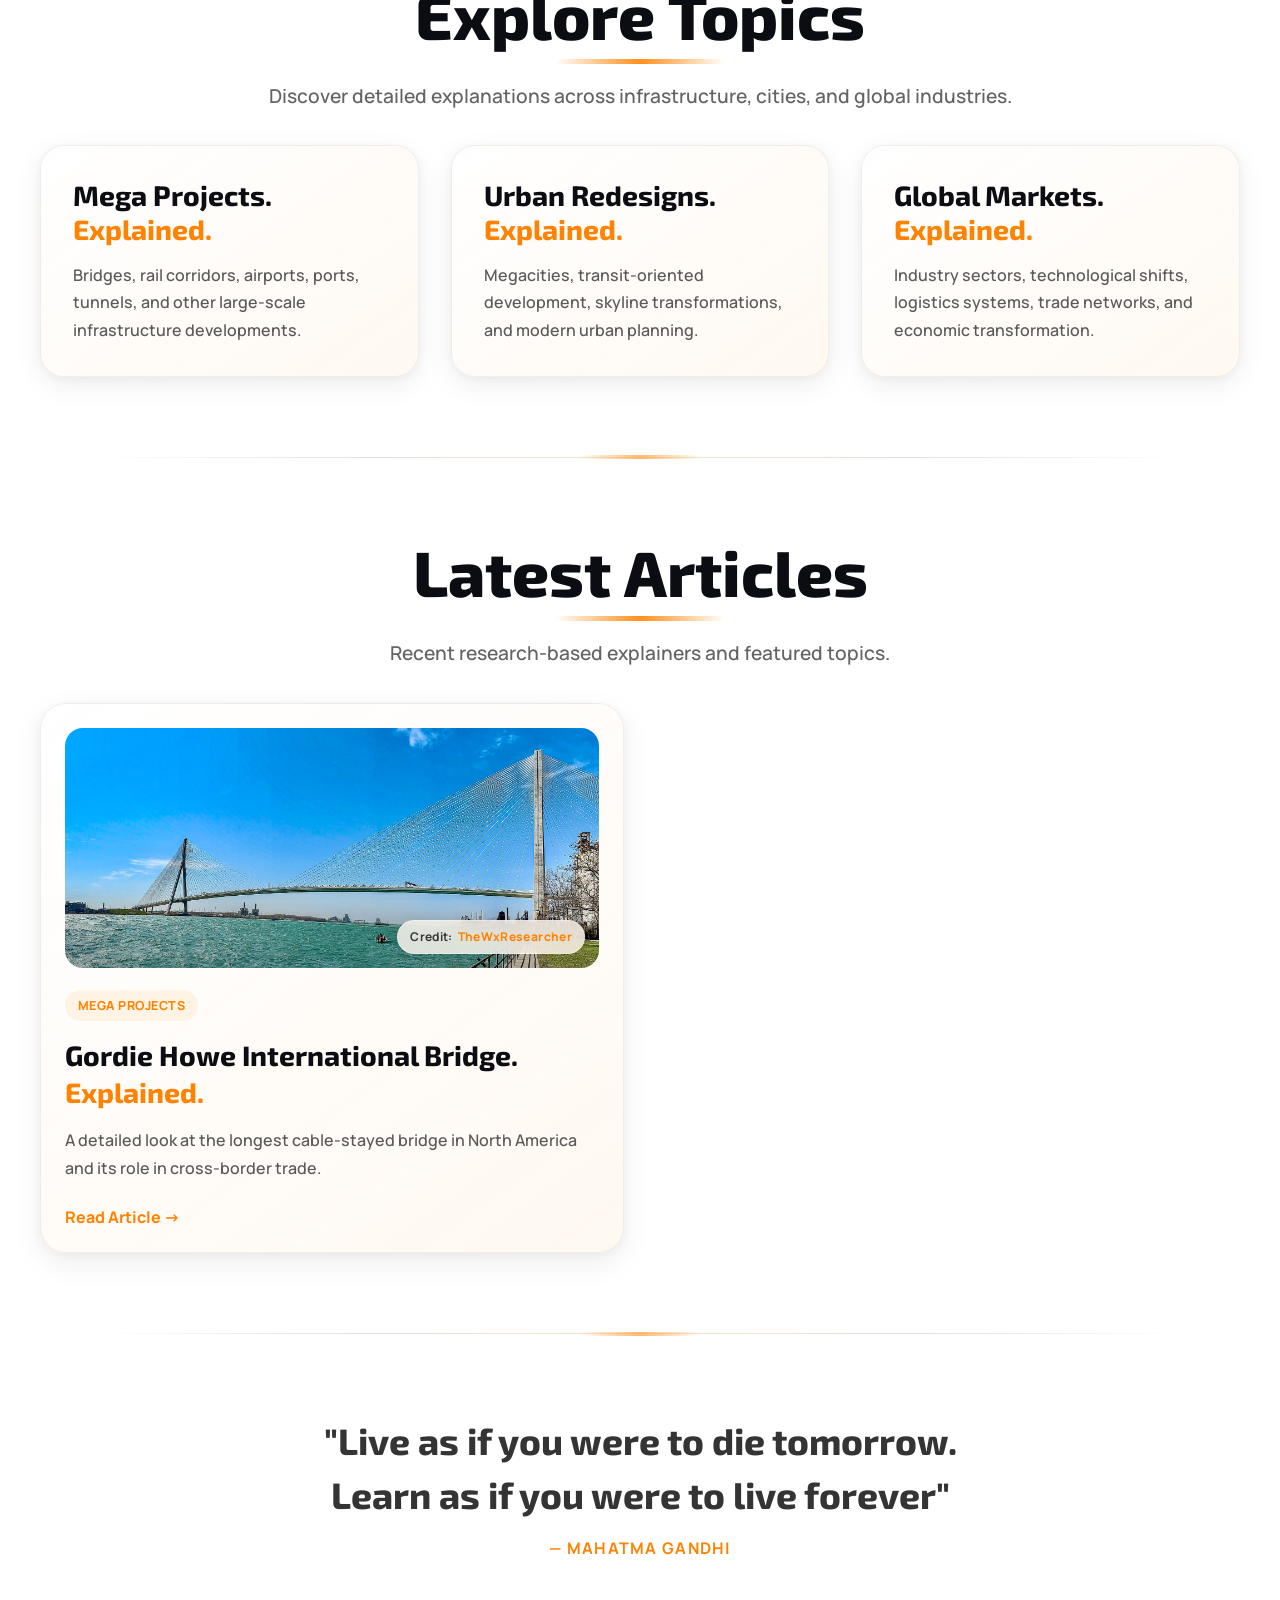
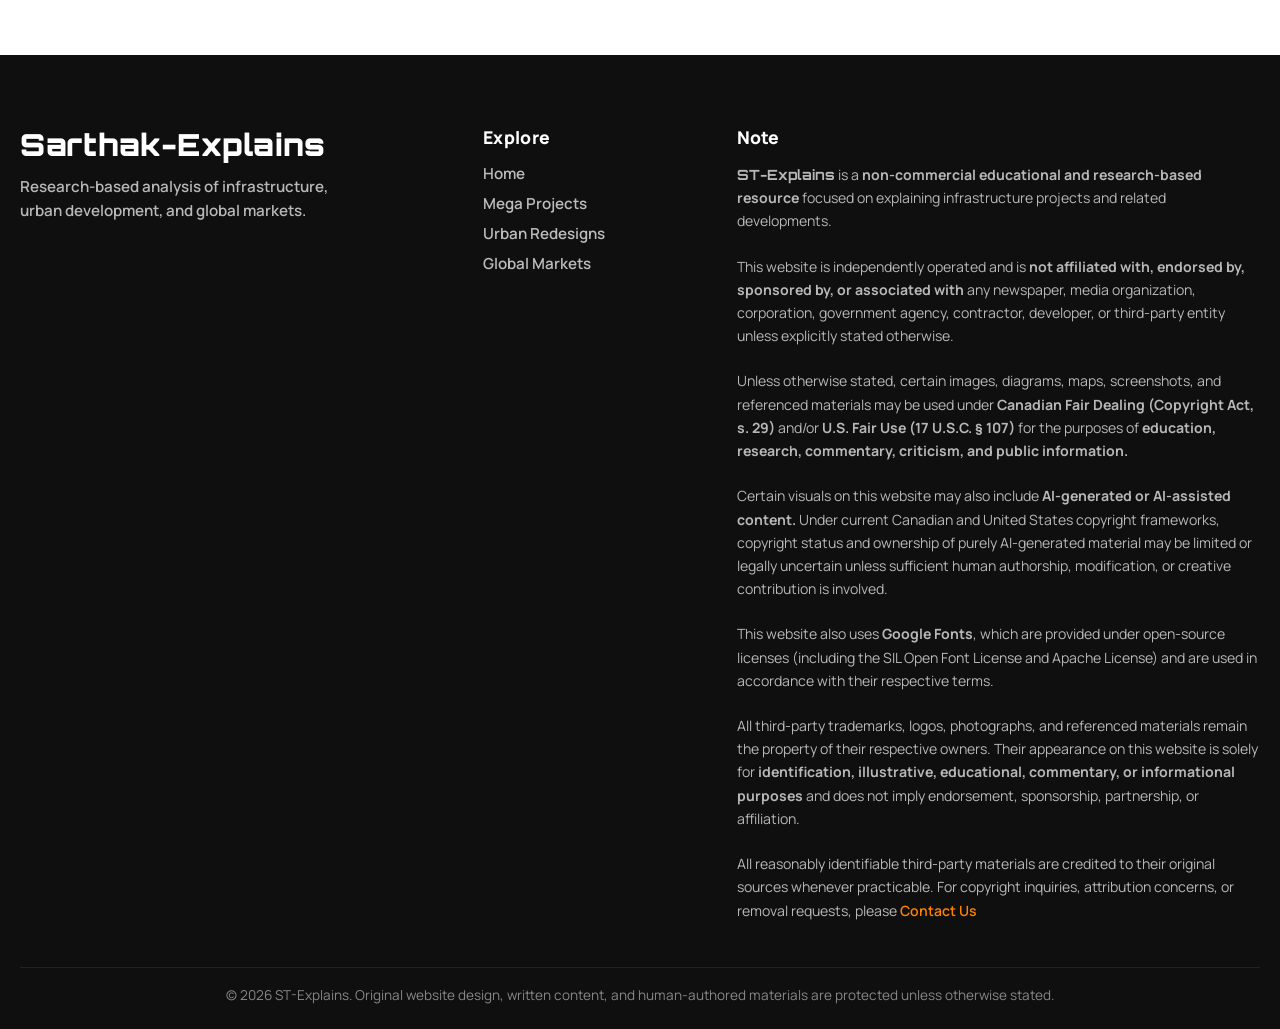
==== commit 2a28751a: "Update index.html" ====
--- a/index.html
+++ b/index.html
@@ -3,7 +3,7 @@
     <head>
         <meta charset="UTF-8" />
         <meta name="viewport" content="width=device-width, initial-scale=1.0" />
-        <title>ST-Explains</title>
+        <title>Sarthak-Explains</title>
         <link rel="preconnect" href="https://fonts.googleapis.com">
         <link rel="preconnect" href="https://fonts.gstatic.com" crossorigin>
         <link href="https://fonts.googleapis.com/css2?family=Exo+2:wght@600;700;800&family=Manrope:wght@400;500;600;700;800&family=Orbitron:wght@600;700;800&display=swap" rel="stylesheet">
@@ -12,7 +12,7 @@
     <body>
         <!-- Navigation Bar & Hero Section -->
         <section class="hero">
-            <img src="images/Home-Widespread-NO-LABEL.png" class="hero__bg">
+            <img src="./images/Home-Widespread-NO-LABEL.png" class="hero__bg">
             
             <!-- IMAGE INFO  -->
             <div class="hero-image-label">
@@ -22,7 +22,7 @@
             <!-- Navigation Bar -->
             <nav class="navbar">
                 <div class="navbar__container">
-                    <a href="index.html" id="navbar__logo">ST-Explains</a>
+                    <a href="index.html" id="navbar__logo">Sarthak-Explains</a>
                     <button id="mobile-menu" class="navbar__toggle" type="button">
                         <span class="bar"></span>
                         <span class="bar"></span>
@@ -143,7 +143,7 @@
                         <!-- ARTICLE IMAGE -->
                         <div class="article-image-wrapper">
                             <img 
-                                src="/Megaprojects/GHIB/Gordie_Howe_International_Bridge_2026-04-21_1052.jpg"
+                                src="Megaprojects/GHIB/Gordie_Howe_International_Bridge_2026-04-21_1052.jpg"
                                 alt="Gordie Howe International Bridge in April 2026"
                                 class="article-image"
                             >
@@ -206,7 +206,7 @@
 
                 <!-- Brand -->
                 <div class="footer-brand">
-                    <h2>ST-Explains</h2>
+                    <h2>Sarthak-Explains</h2>
                     <p>
                         Research-based analysis of infrastructure, urban development, and global markets.
                     </p>
@@ -230,6 +230,13 @@
                     </p>
                     <br>
                     <p>
+                        This website is independently operated and is 
+                        <strong>not affiliated with, endorsed by, sponsored by, or associated with</strong> 
+                        any newspaper, media organization, corporation, government agency, contractor, developer, 
+                        or third-party entity unless explicitly stated otherwise.
+                    </p>
+                    <br>
+                    <p>
                         Unless otherwise stated, certain images, diagrams, maps, screenshots, and referenced materials 
                         may be used under <strong>Canadian Fair Dealing (Copyright Act, s. 29)</strong> and/or 
                         <strong>U.S. Fair Use (17 U.S.C. § 107)</strong> for the purposes of 
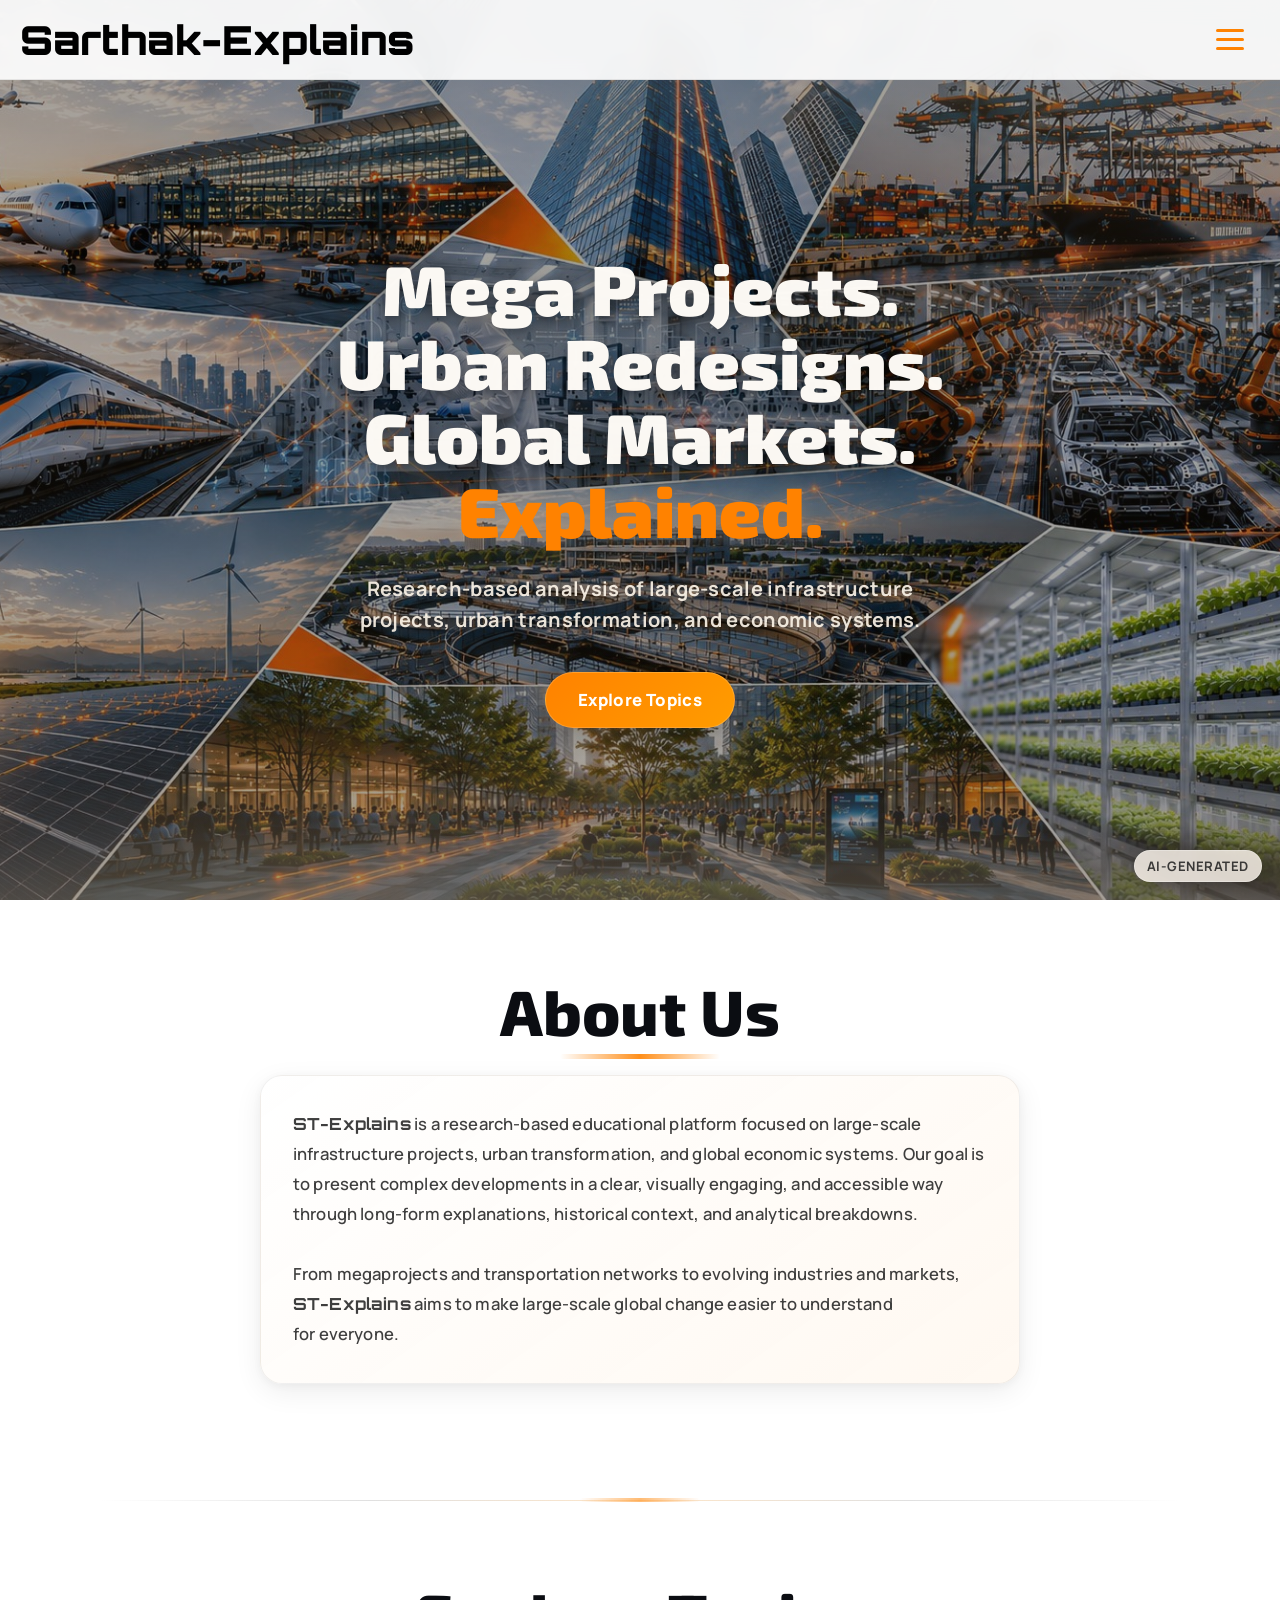
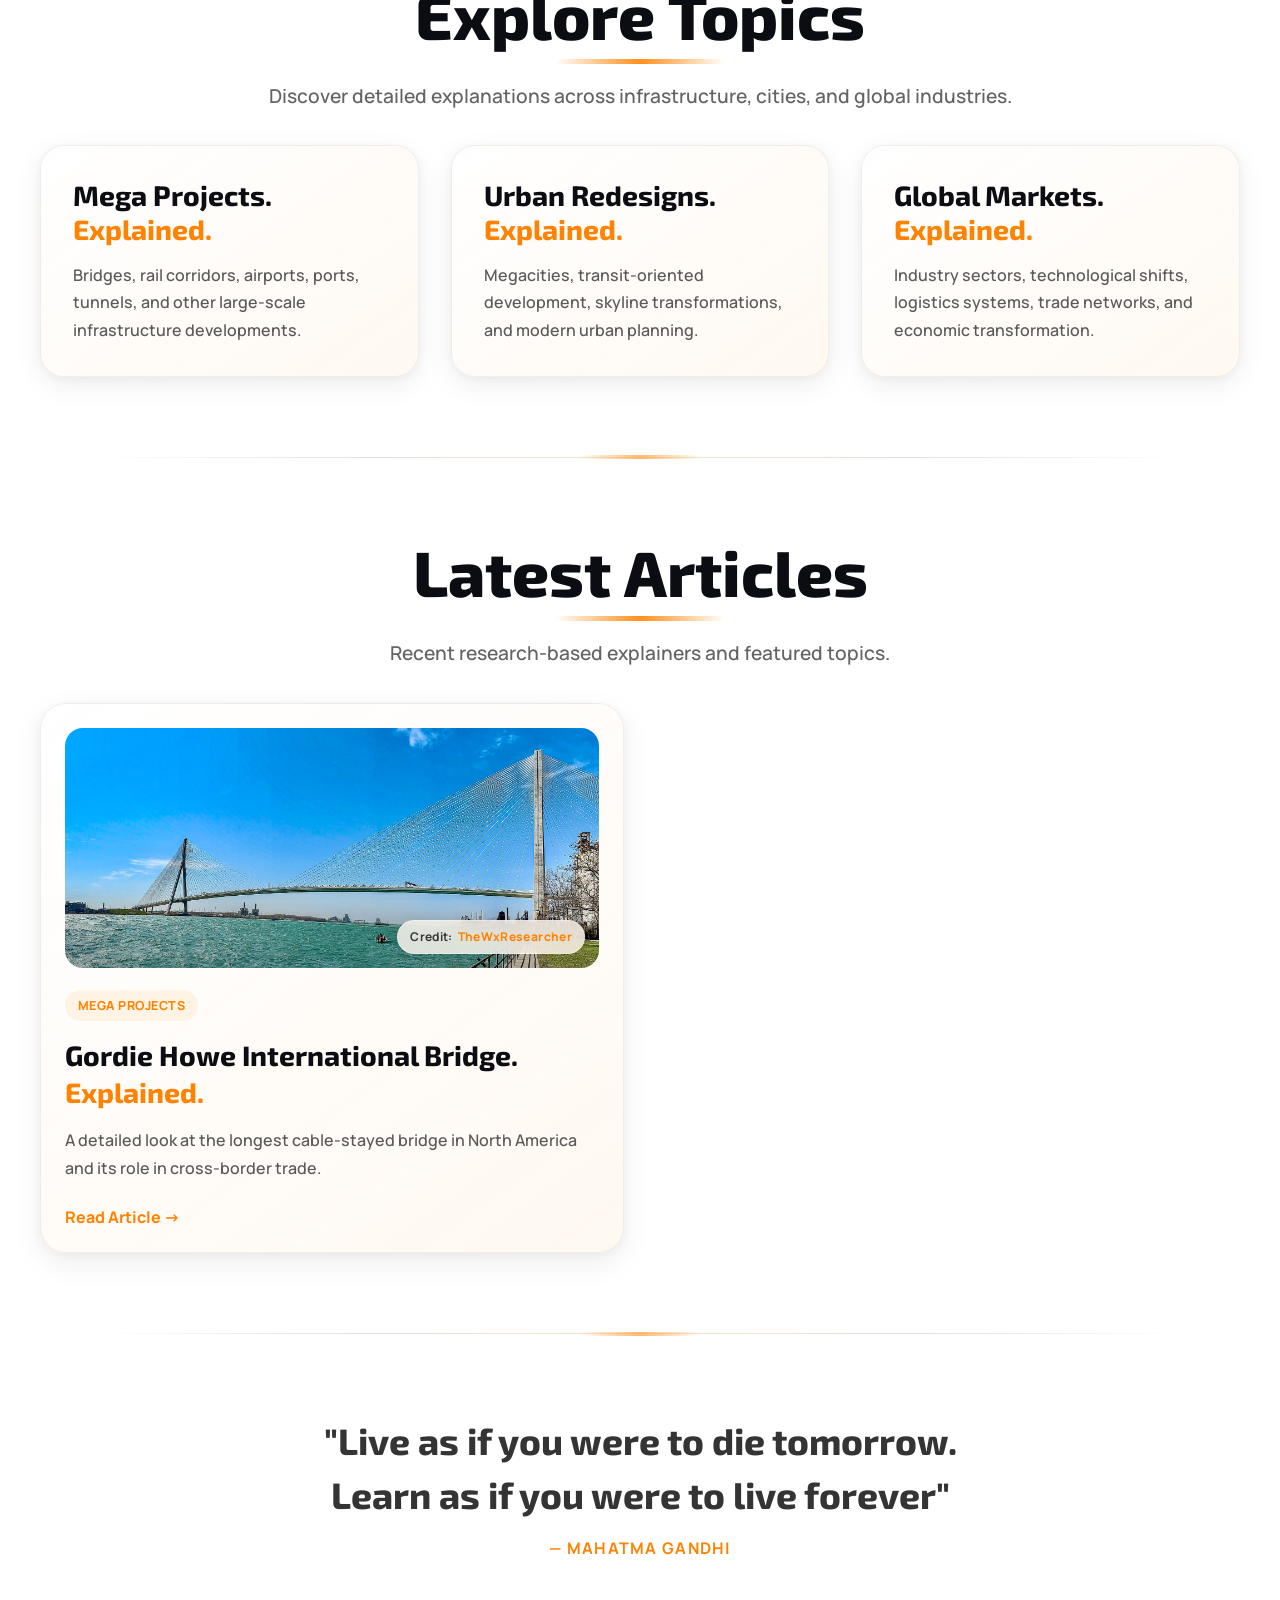
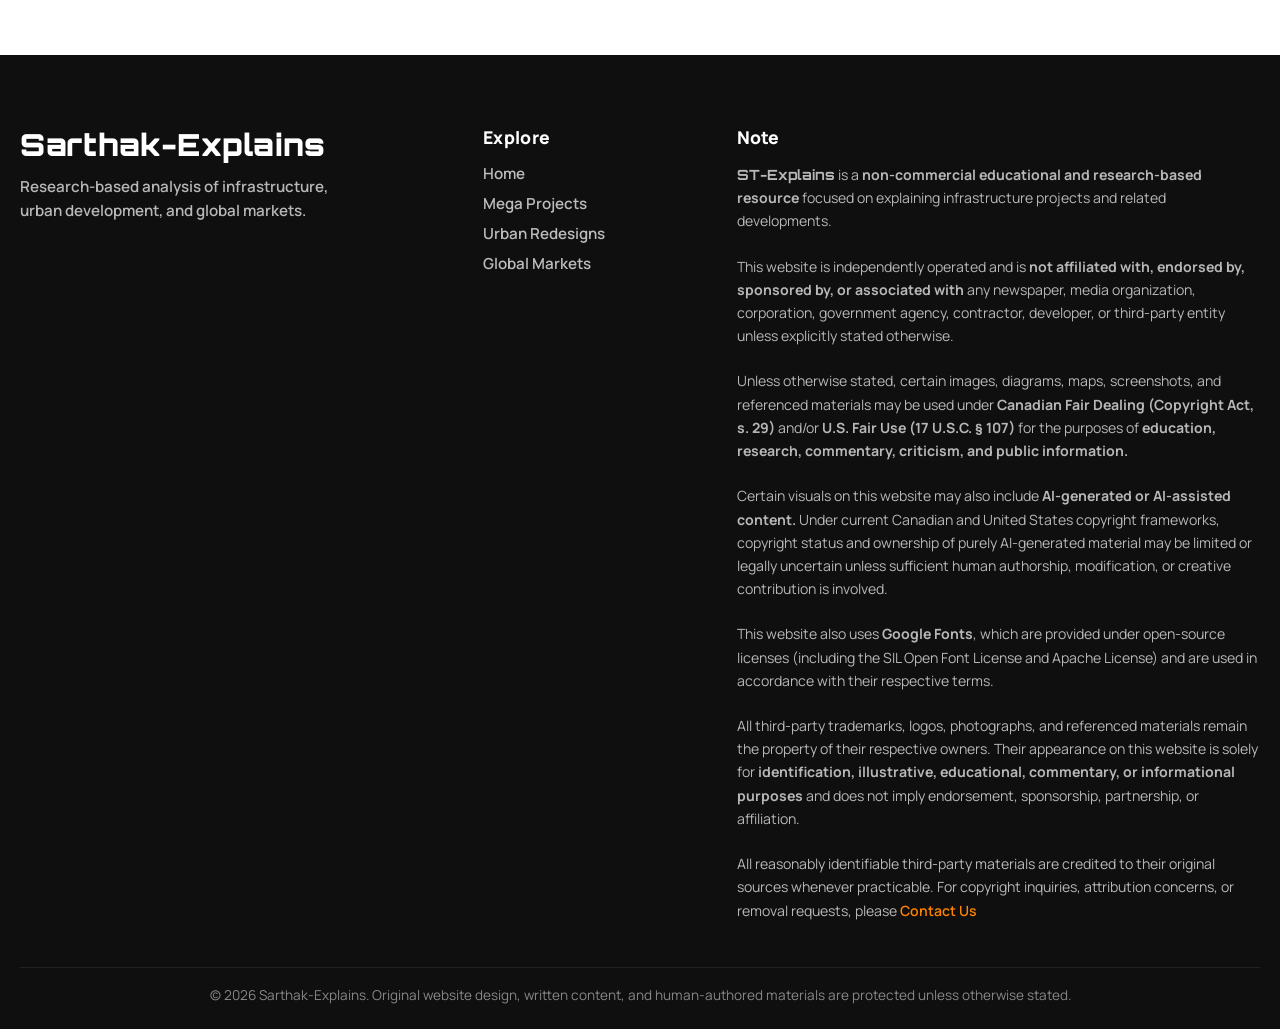
==== commit 62a75a28: "Update index.html" ====
--- a/index.html
+++ b/index.html
@@ -275,7 +275,7 @@
             <!-- Bottom bar -->
             <div class="footer-bottom">
                 <p>
-                    © 2026 ST-Explains. Original website design, written content, and human-authored materials 
+                    © 2026 Sarthak-Explains. Original website design, written content, and human-authored materials 
                     are protected unless otherwise stated.
                 </p>
             </div>
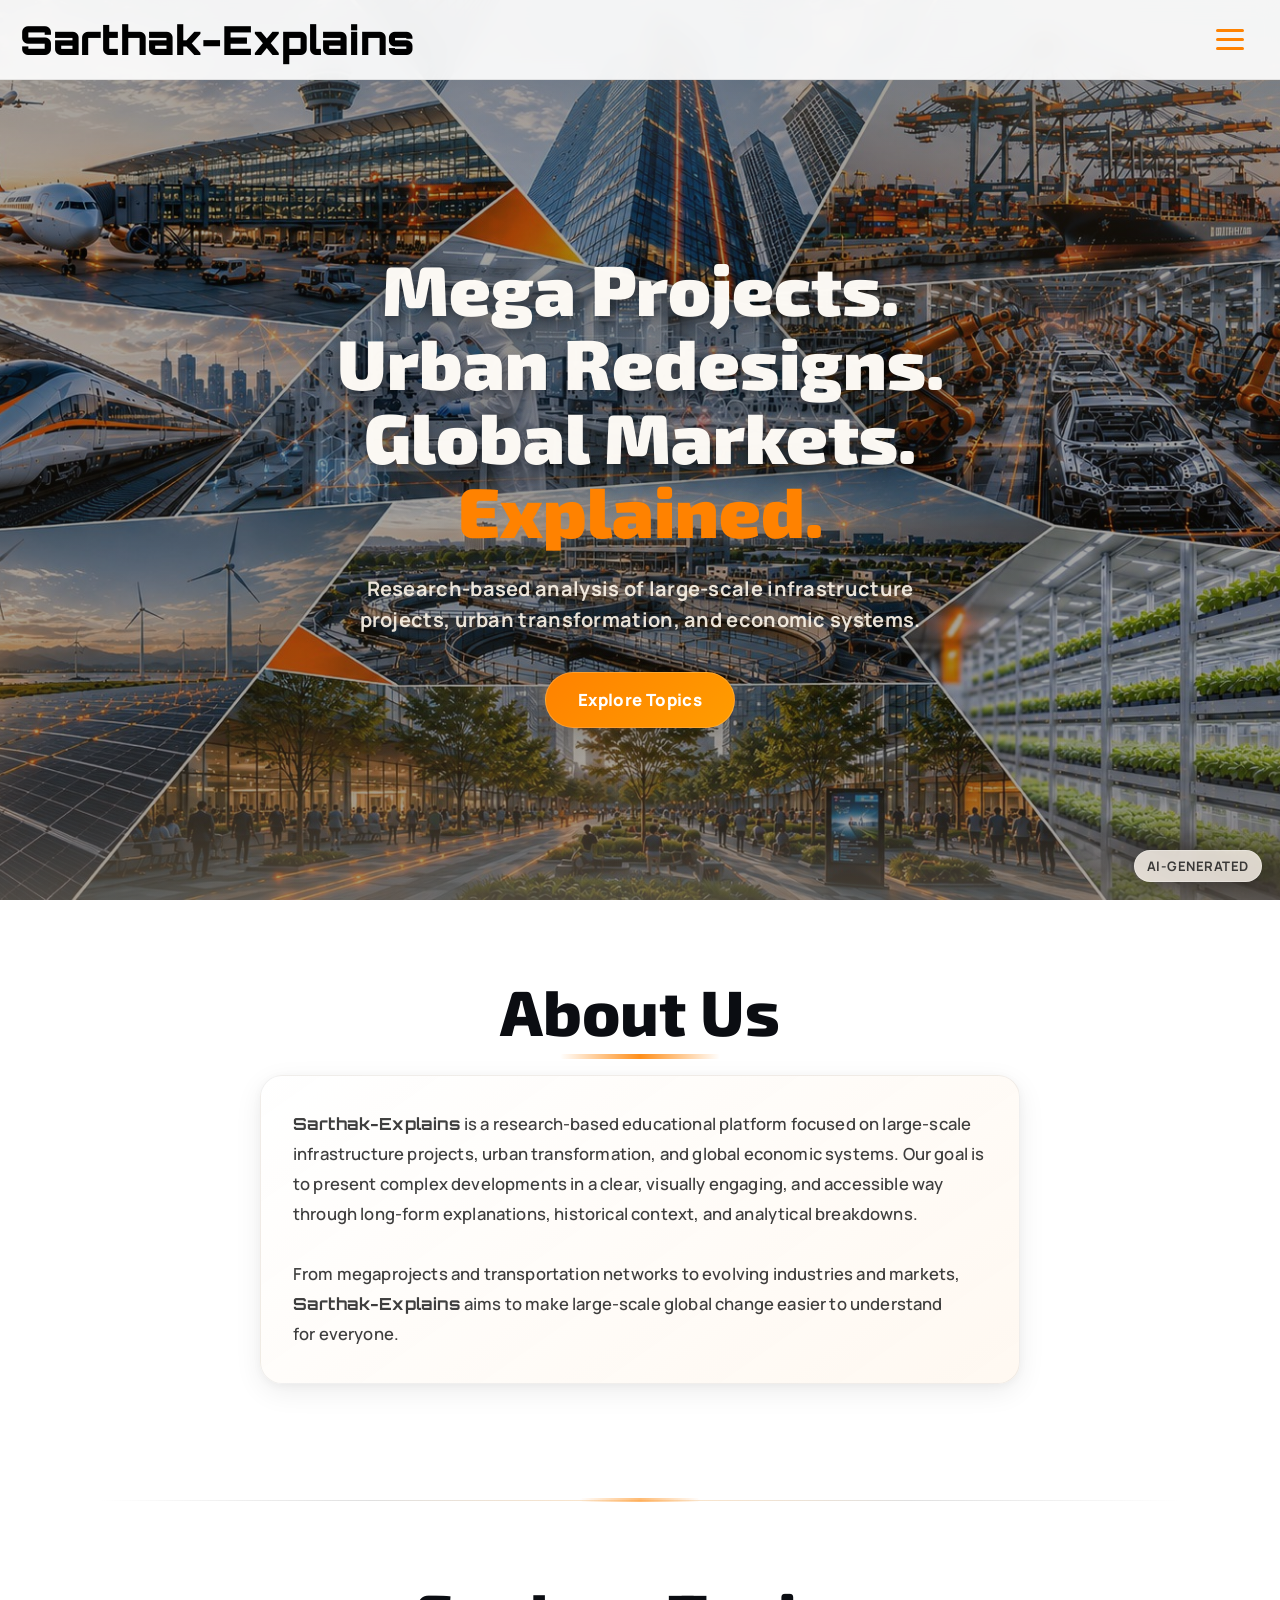
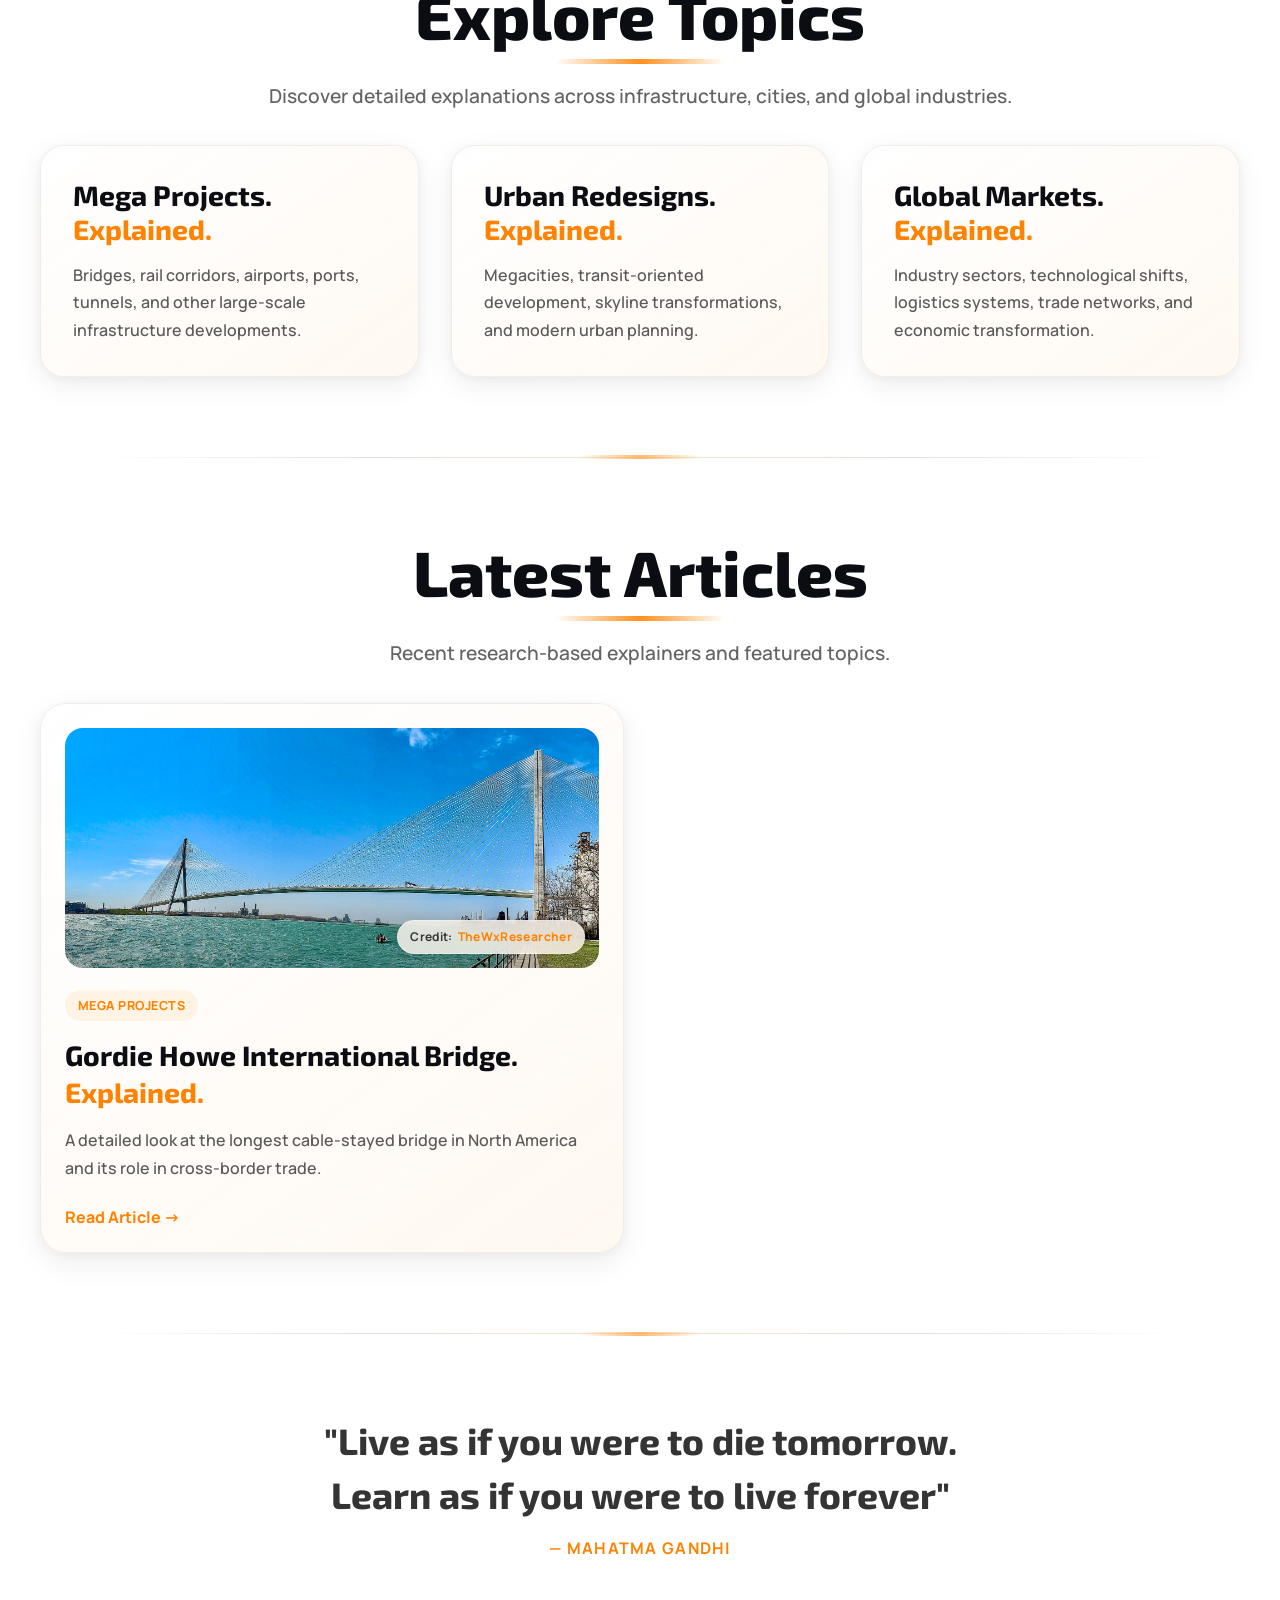
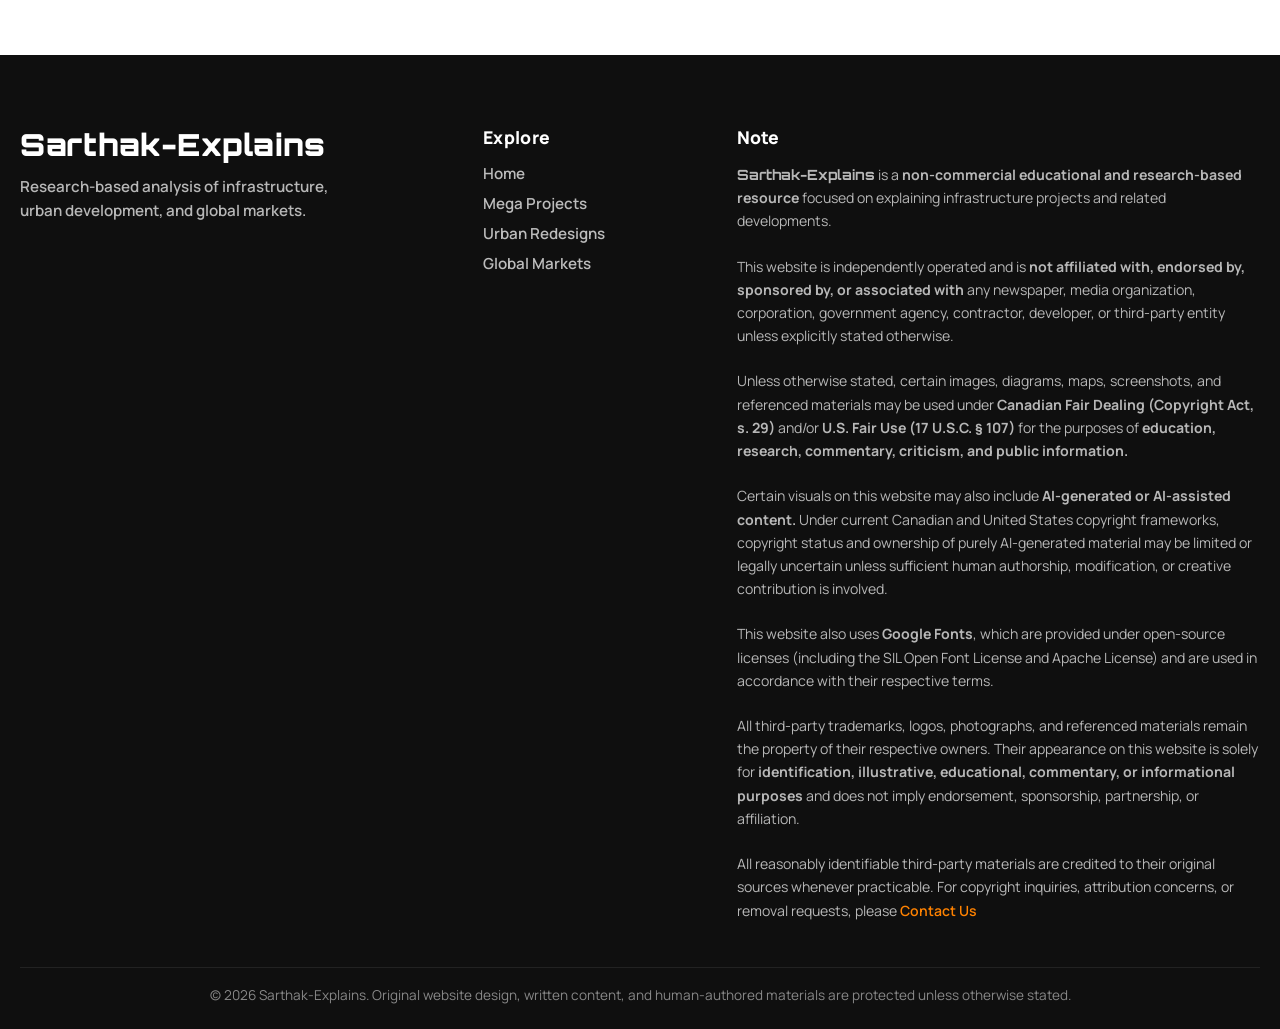
==== commit ddf721d8: "Update index.html" ====
--- a/index.html
+++ b/index.html
@@ -65,13 +65,13 @@
 
                 <div class="about-card">
                     <p>
-                        <strong style="font-family: 'Orbitron', sans-serif;">ST-Explains</strong> is a research-based educational platform focused on
+                        <strong style="font-family: 'Orbitron', sans-serif;">Sarthak-Explains</strong> is a research-based educational platform focused on
                         large-scale infrastructure projects, urban transformation, and global economic systems.
                         Our goal is to present complex developments in a clear, visually engaging, and accessible way
                         through long-form explanations, historical context, and analytical breakdowns.
                         <br><br>
                         From megaprojects and transportation networks to evolving industries and markets,
-                        <strong style="font-family: 'Orbitron', sans-serif;">ST-Explains</strong> aims to make large-scale global change easier to understand for everyone.
+                        <strong style="font-family: 'Orbitron', sans-serif;">Sarthak-Explains</strong> aims to make large-scale global change easier to understand for everyone.
                     </p>
                 </div>
 
@@ -225,7 +225,7 @@
                 <div class="footer-note">
                     <h4>Note</h4>
                     <p>
-                        <strong style="font-family: 'Orbitron', sans-serif;">ST-Explains</strong> is a <strong>non-commercial educational and research-based resource</strong> 
+                        <strong style="font-family: 'Orbitron', sans-serif;">Sarthak-Explains</strong> is a <strong>non-commercial educational and research-based resource</strong> 
                         focused on explaining infrastructure projects and related developments.
                     </p>
                     <br>
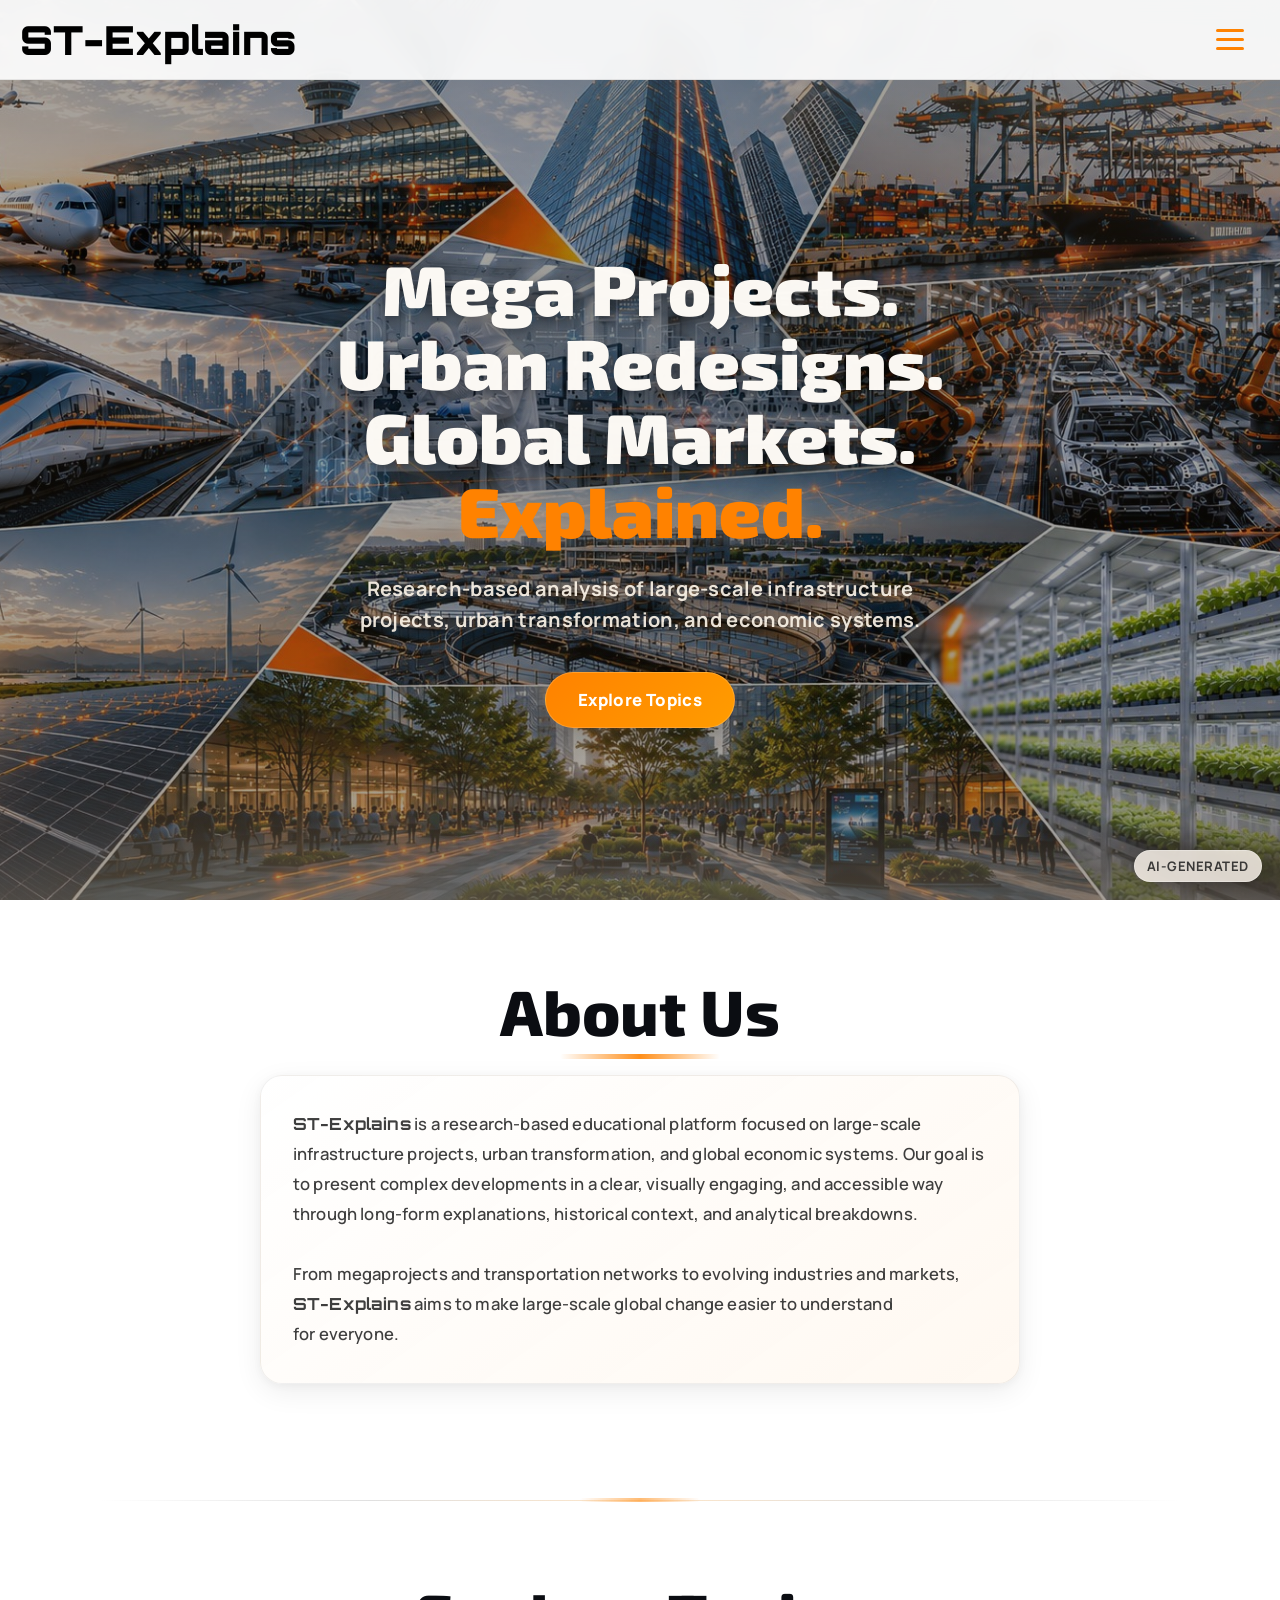
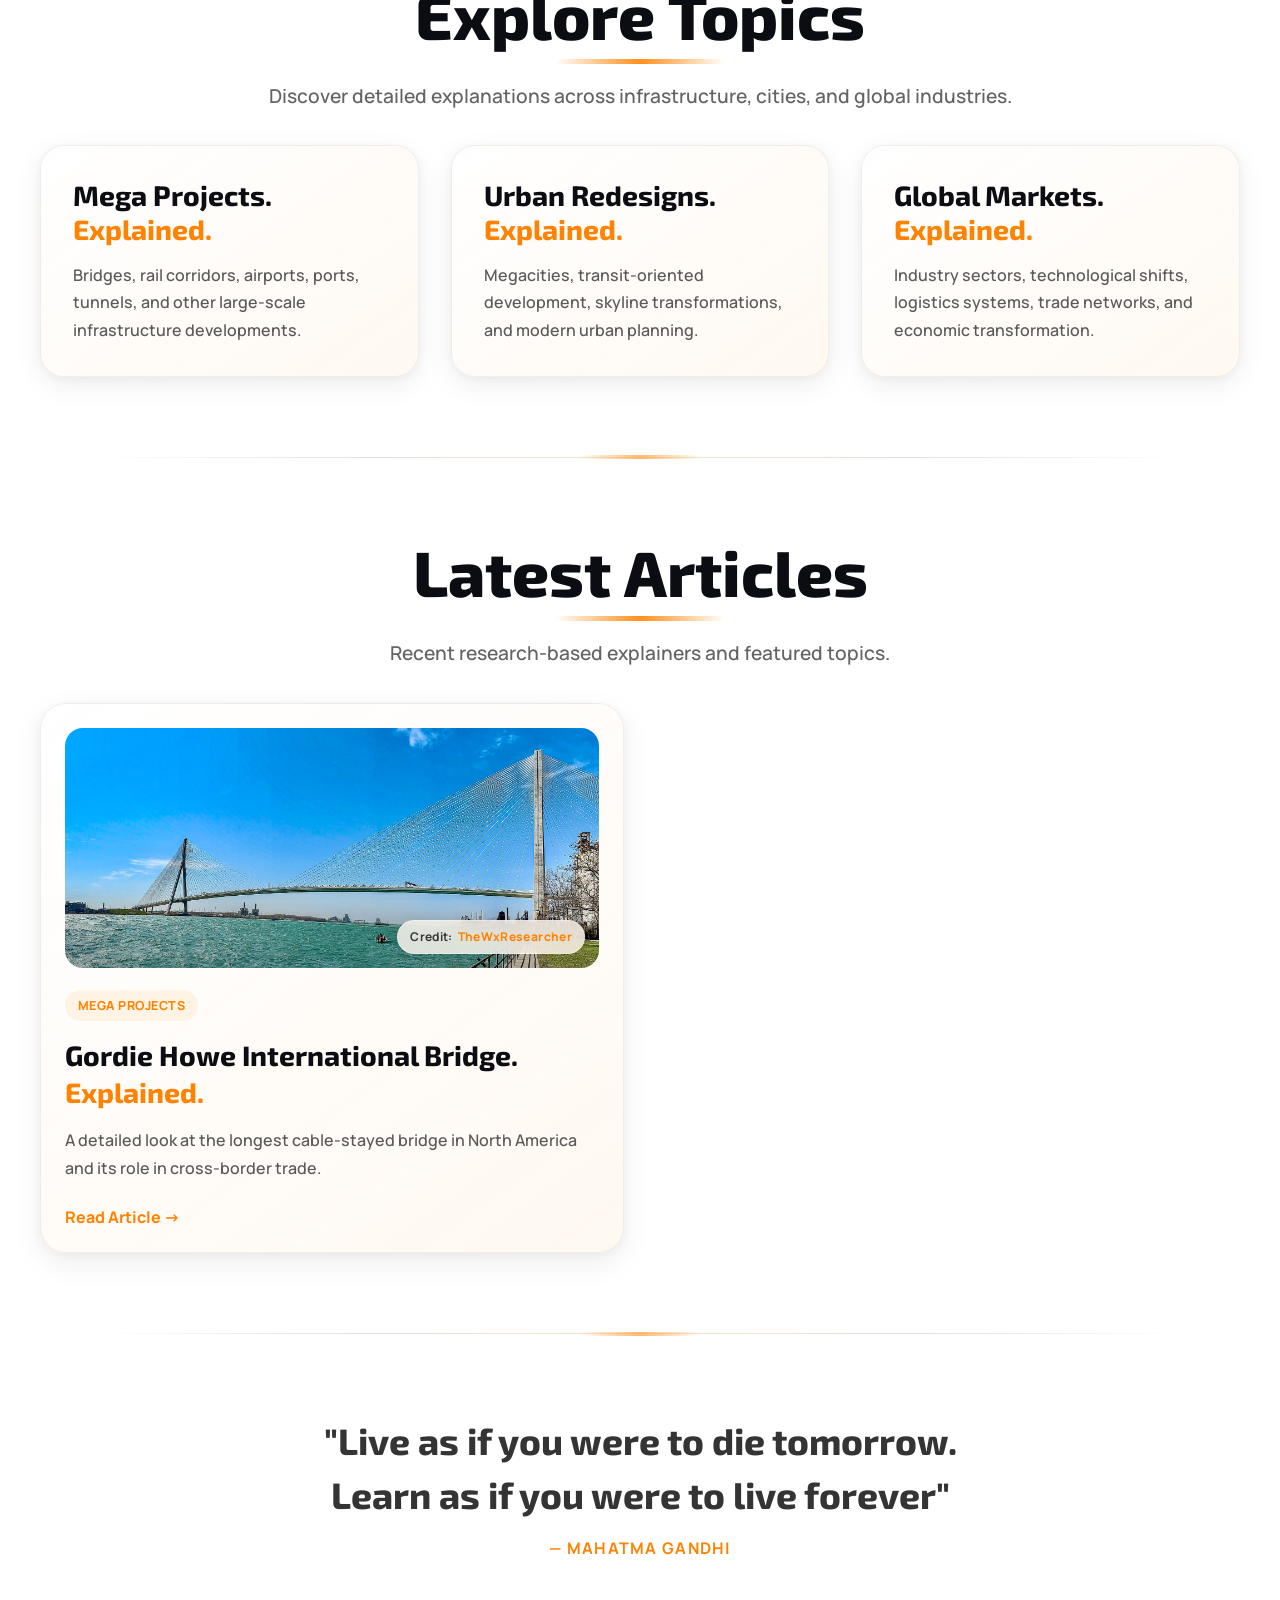
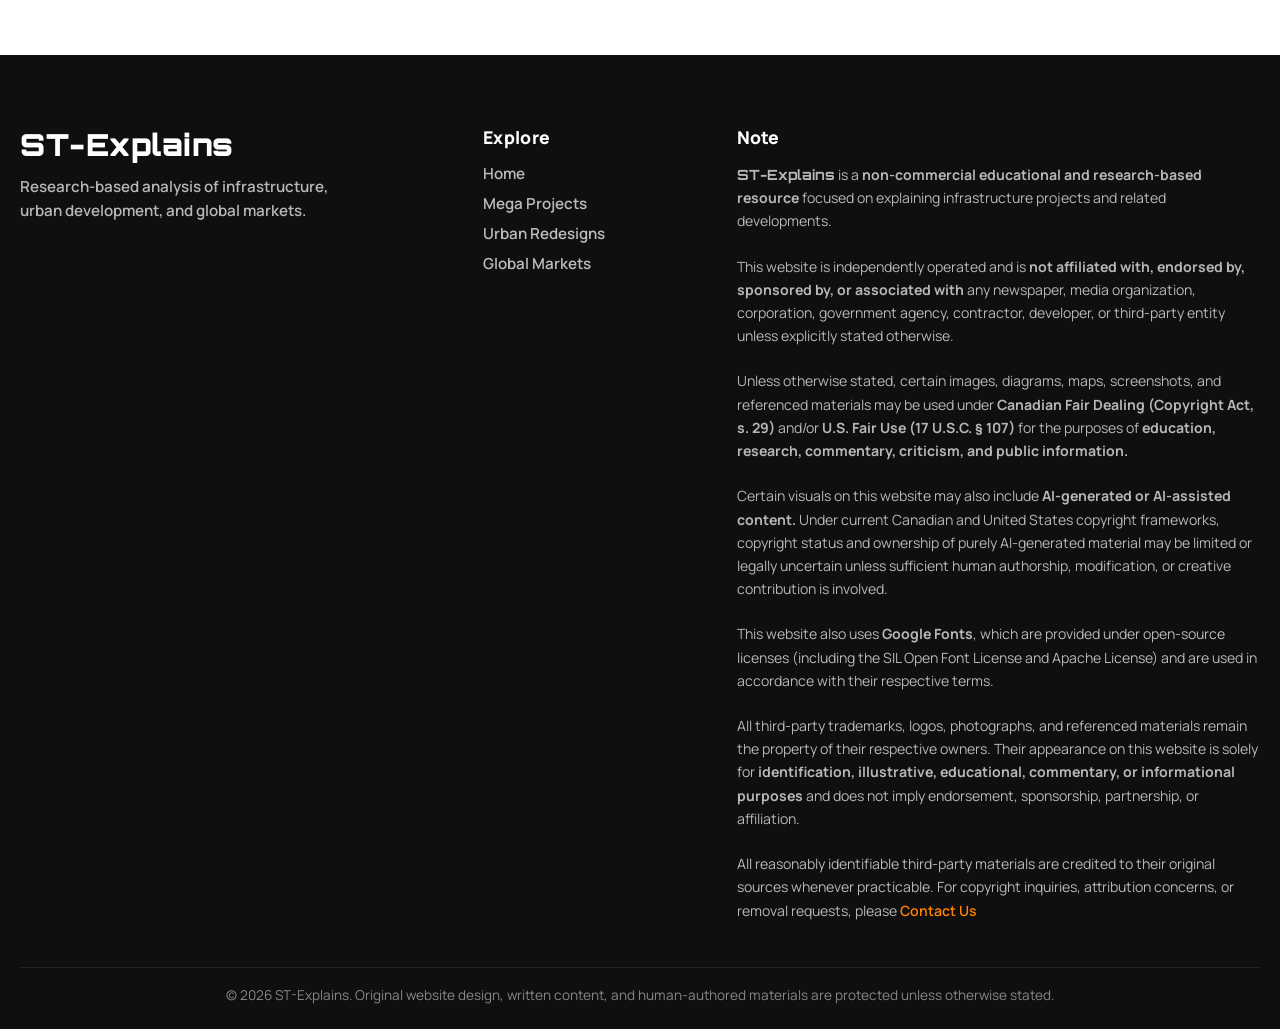
==== commit 9303f75e: "Update index.html" ====
--- a/index.html
+++ b/index.html
@@ -3,7 +3,7 @@
     <head>
         <meta charset="UTF-8" />
         <meta name="viewport" content="width=device-width, initial-scale=1.0" />
-        <title>Sarthak-Explains</title>
+        <title>ST-Explains</title>
         <link rel="preconnect" href="https://fonts.googleapis.com">
         <link rel="preconnect" href="https://fonts.gstatic.com" crossorigin>
         <link href="https://fonts.googleapis.com/css2?family=Exo+2:wght@600;700;800&family=Manrope:wght@400;500;600;700;800&family=Orbitron:wght@600;700;800&display=swap" rel="stylesheet">
@@ -22,7 +22,7 @@
             <!-- Navigation Bar -->
             <nav class="navbar">
                 <div class="navbar__container">
-                    <a href="index.html" id="navbar__logo">Sarthak-Explains</a>
+                    <a href="index.html" id="navbar__logo">ST-Explains</a>
                     <button id="mobile-menu" class="navbar__toggle" type="button">
                         <span class="bar"></span>
                         <span class="bar"></span>
@@ -65,13 +65,13 @@
 
                 <div class="about-card">
                     <p>
-                        <strong style="font-family: 'Orbitron', sans-serif;">Sarthak-Explains</strong> is a research-based educational platform focused on
+                        <strong style="font-family: 'Orbitron', sans-serif;">ST-Explains</strong> is a research-based educational platform focused on
                         large-scale infrastructure projects, urban transformation, and global economic systems.
                         Our goal is to present complex developments in a clear, visually engaging, and accessible way
                         through long-form explanations, historical context, and analytical breakdowns.
                         <br><br>
                         From megaprojects and transportation networks to evolving industries and markets,
-                        <strong style="font-family: 'Orbitron', sans-serif;">Sarthak-Explains</strong> aims to make large-scale global change easier to understand for everyone.
+                        <strong style="font-family: 'Orbitron', sans-serif;">ST-Explains</strong> aims to make large-scale global change easier to understand for everyone.
                     </p>
                 </div>
 
@@ -206,7 +206,7 @@
 
                 <!-- Brand -->
                 <div class="footer-brand">
-                    <h2>Sarthak-Explains</h2>
+                    <h2>ST-Explains</h2>
                     <p>
                         Research-based analysis of infrastructure, urban development, and global markets.
                     </p>
@@ -225,7 +225,7 @@
                 <div class="footer-note">
                     <h4>Note</h4>
                     <p>
-                        <strong style="font-family: 'Orbitron', sans-serif;">Sarthak-Explains</strong> is a <strong>non-commercial educational and research-based resource</strong> 
+                        <strong style="font-family: 'Orbitron', sans-serif;">ST-Explains</strong> is a <strong>non-commercial educational and research-based resource</strong> 
                         focused on explaining infrastructure projects and related developments.
                     </p>
                     <br>
@@ -275,7 +275,7 @@
             <!-- Bottom bar -->
             <div class="footer-bottom">
                 <p>
-                    © 2026 Sarthak-Explains. Original website design, written content, and human-authored materials 
+                    © 2026 ST-Explains. Original website design, written content, and human-authored materials 
                     are protected unless otherwise stated.
                 </p>
             </div>
